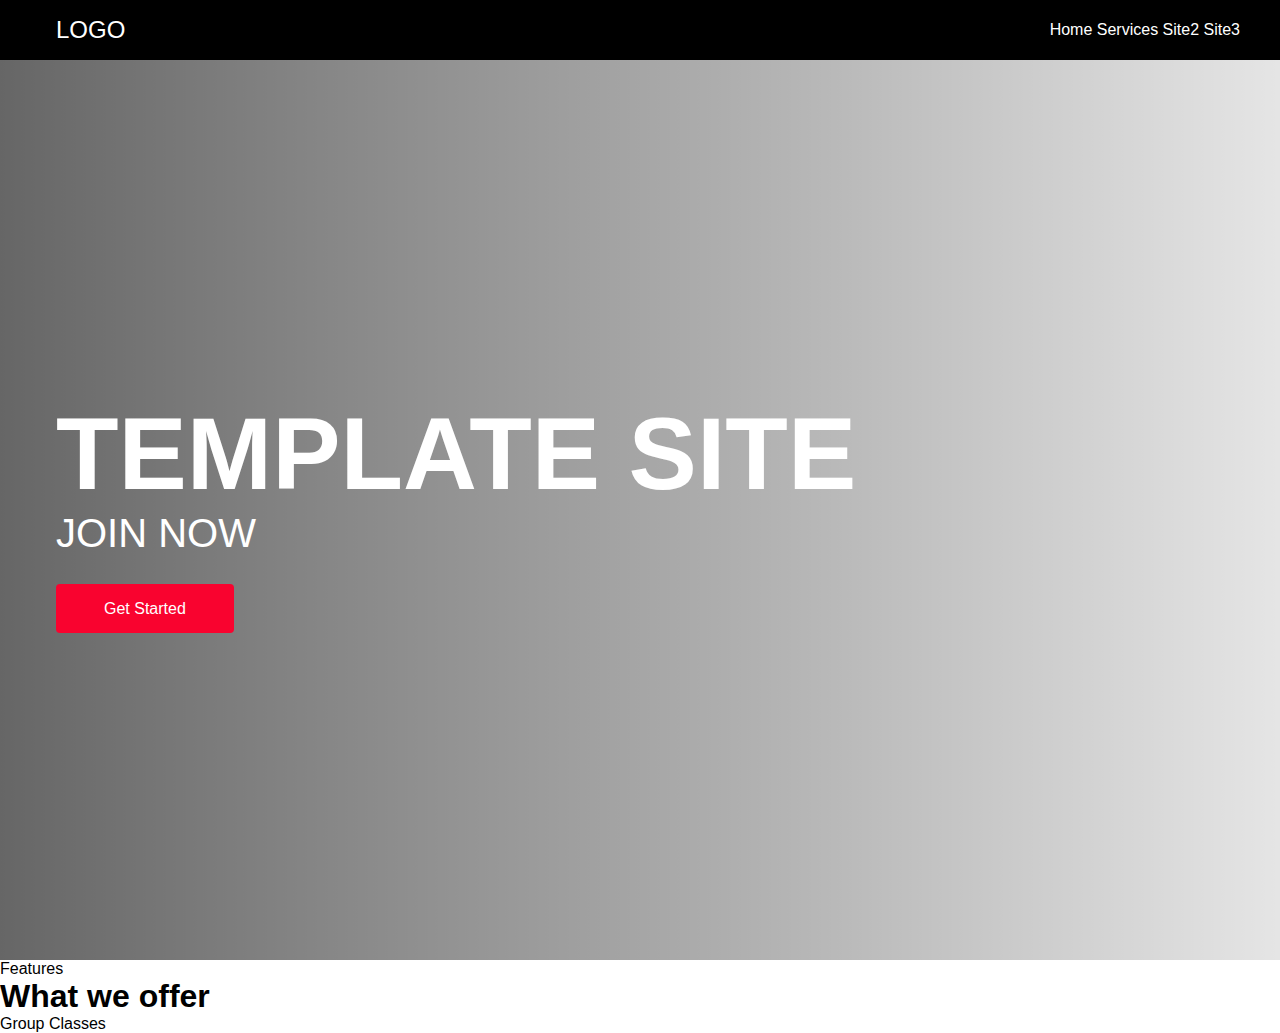
==== index.html @ 5d6bb83f "pushing base structure nav hero" ====
<!DOCTYPE html>
<html lang="en">
<head>
    <meta charset="UTF-8">
    <meta http-equiv="X-UA-Compatible" content="IE=edge">
    <meta name="viewport" content="width=device-width, initial-scale=1.0">
    <link rel="stylesheet" href="./styles.css">   
    <link rel="stylesheet" href="https://use.fontawesome.com/releases/v5.15.2/css/all.css" integrity="sha384-vSIIfh2YWi9wW0r9iZe7RJPrKwp6bG+s9QZMoITbCckVJqGCCRhc+ccxNcdpHuYu" crossorigin="anonymous"> 
    <title>Site Template</title>
</head>
<body>
    <nav class="navbar">
        <a href="" class="navbar__logo">LOGO</a>
        <div class="navbar__toggle" id="mobile-menu">
            <span class="bar"></span>
            <span class="bar"></span>
            <span class="bar"></span>
        </div>
        <div class="navbar__menu">
            <a href="#" class="navbar__link">Home</a>
            <a href="#" class="navbar__link">Services</a>
            <a href="#" class="navbar__link">Site2</a>
            <a href="#" class="navbar__link">Site3</a>
        </div>
    </nav>
    <div class="hero">
        <div class="hero__content">
            <h1>Template Site</h1>
            <p>Join Now</p>
            <a href="/" class="button">Get Started</a>
        </div>
    </div>
    <div class="services">
        <div class="services__container">
            <div>
                <p class="topline">Features</p>
                <h1 class="services__heading">What we offer</h1>
                <div class="services__features">
                    <p class="services__feature"><i class="far fa-check-square"></i>Group Classes</p>
                </div>
            </div>
        </div>
    </div>
<script src="./app.js"></script>
</body>
</html>
---- styles.css ----
:root {
    --acolor: #f9032f;
    --bcolor: #000;
    --ccolor: #fff;
}
* {
    box-sizing: border-box;
    margin: 0;
    padding: 0;
    font-family: 'Poppins', sans-serif;
}

/*Nav*/

.navbar {
    position: relative;
    background: var(--bcolor);
    height: 60px;
    padding: 0.5rem calc((100vw - 1200px) / 2);
    display: flex;
    justify-content: space-between;
    align-items: center;
}
.navbar__link {
    color: var(--ccolor);
    text-decoration: none;
    padding: 0rem, 1rem;
}
.navbar__logo {
    color: var(--ccolor);
    text-decoration: none;
    padding-left: 1rem;
    font-size: 1.5rem;
}
.navbar__link:hover {
    color: var(--acolor);
}

@media screen and (max-width: 768px) {
    body.active {
        overflow-y: hidden;
        overflow-x: hidden;
    }
    .navbar__link {
        display: flex;
        align-items: center;
        justify-content: center;
    }

    .navbar__menu {
        display: grid;
        grid-template-columns: 1fr;
        grid-template-rows: repeat(4, 100px);
        position: absolute;
        width: 100%;
        top: -1000px;
    }

    .navbar__menu.active {
        top: 100%;
        opacity: 1;
        z-index: 99;
        height: 100vh;
        font-size: 1.5rem;
        background: var(--bcolor);
    }

    .navbar__toggle .bar {
        width: 25px;
        height: 3px;
        margin: 5px auto;
        transition: all 0.3s ease-in-out;
        background: var(--ccolor);
        display: block;
        cursor: pointer;
    }
    #mobile-menu {
        position: absolute;
        top: 15%;
        right: 5%;
        transform: translate(5%, 20%);
    }
    #mobile-menu.is-active .bar:nth-child(2) {
        opacity: 0;
    }
    #mobile-menu.is-active .bar:nth-child(1) {
        transform: translateY(8px) rotate(45deg);
    }
    #mobile-menu.is-active .bar:nth-child(3) {
        transform: translateY(-8px) rotate(-45deg);
    }
}

/*Hero*/

.hero {
    background: linear-gradient(to right, rgba(0,0,0,0.6), rgba(0,0,0,0.1)), url();
    height: 100vh;
    background-position: center;
    background-size: cover;
    padding: 00.5rem calc((100vw - 1200px) / 2);
    display: flex;
    justify-content: flex-start;
    align-items: center;
}
.hero__content {
    color: var(--ccolor);
    padding: 3rem 1rem;
    line-height: 1;
}
.hero__content h1 {
    /*clamp() is nice it scales with the screen size*/
    font-size: clamp(3rem, 8vw, 7rem);
    text-transform: uppercase;
    margin-bottom: 0.5rem;
}
.hero__content p {
    font-size: clamp(1rem, 4vw, 2.5rem);
    text-transform: uppercase;
    margin-bottom: 3rem;
}
.button {
    padding: 1rem 3rem;
    border: none;
    background: var(--acolor);
    color: var(--ccolor);
    font-size: 1rem;
    cursor: pointer;
    outline: none;
    transition: 0.3s ease;
    text-decoration: none;
    border-radius: 4px;
}
.button:hover {
    background: var(--bcolor);
}

/*Services*/
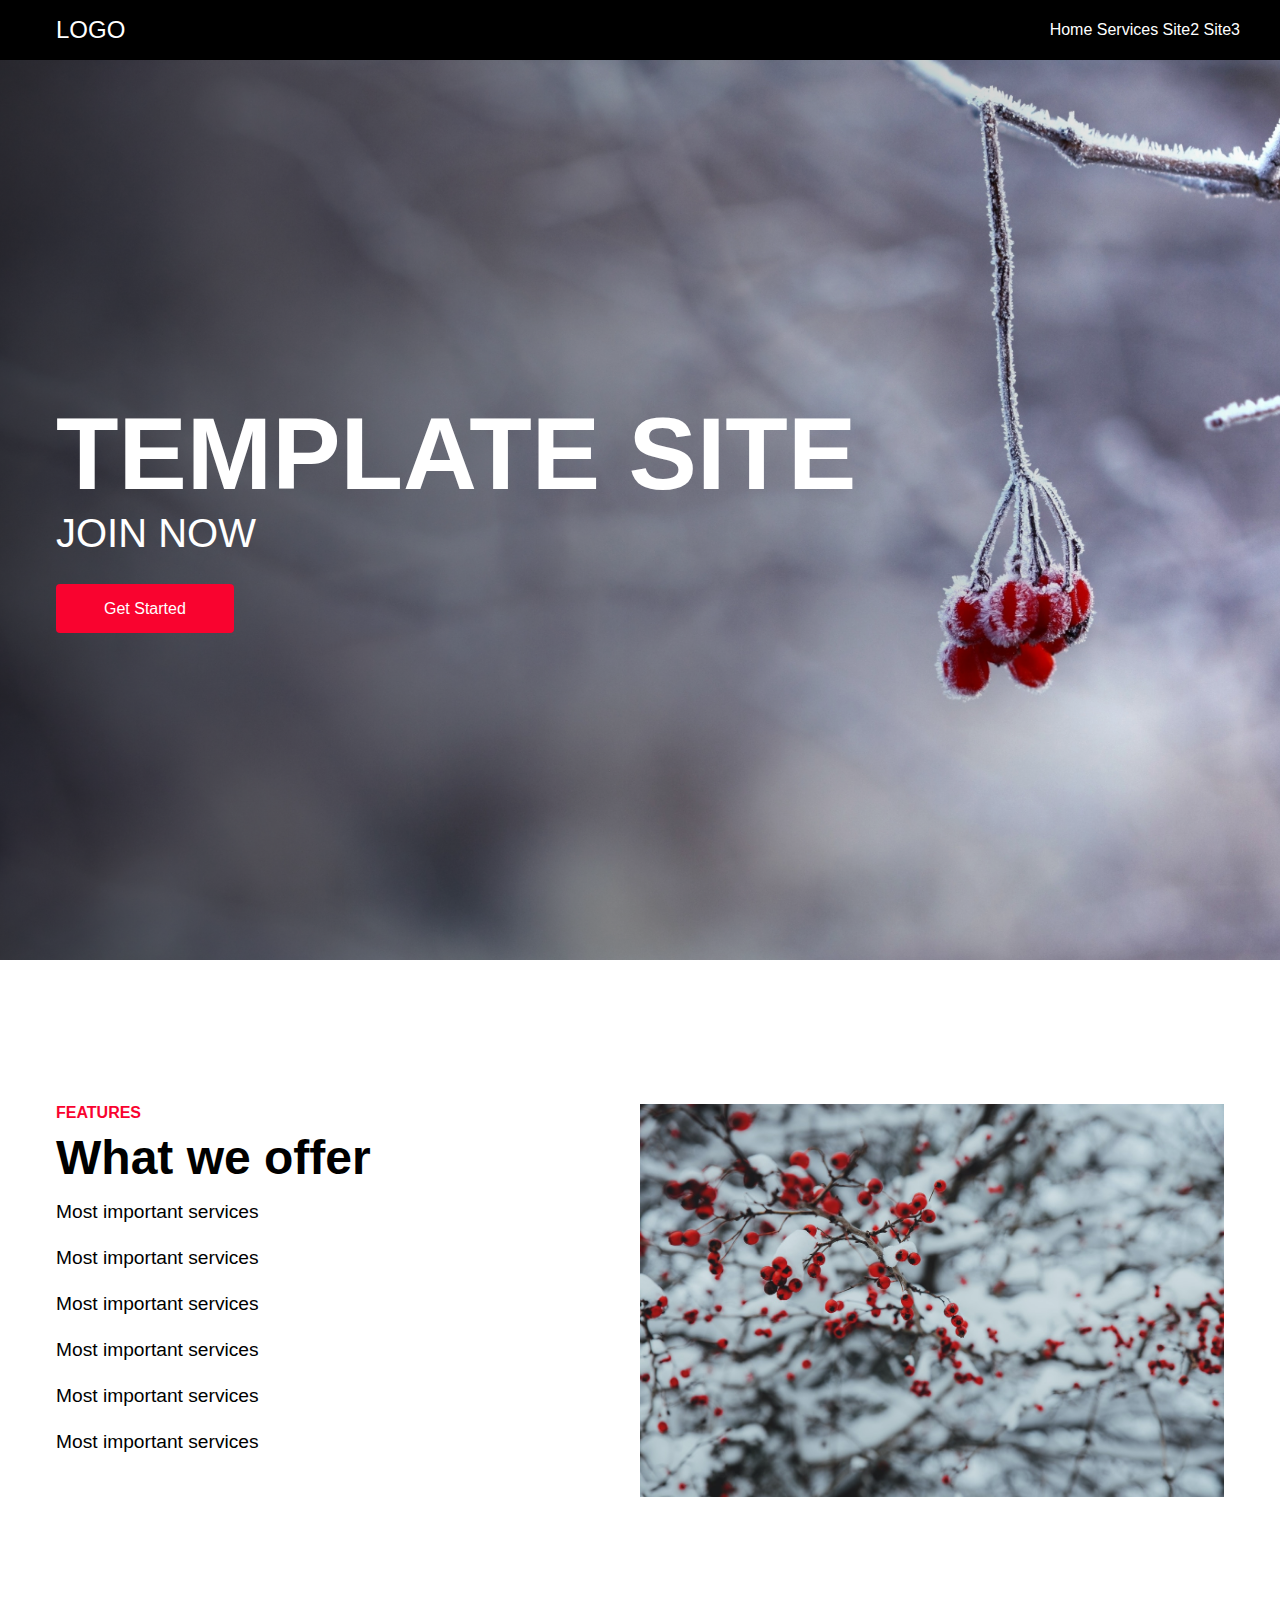
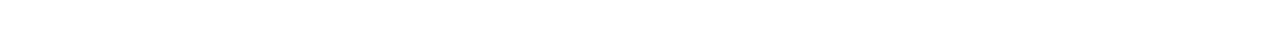
==== commit 4e2996b7: "services section" ====
--- a/index.html
+++ b/index.html
@@ -36,8 +36,16 @@
                 <p class="topline">Features</p>
                 <h1 class="services__heading">What we offer</h1>
                 <div class="services__features">
-                    <p class="services__feature"><i class="far fa-check-square"></i>Group Classes</p>
+                    <p class="services__feature"><i class="far fa-check-square"></i>Most important services</p>
+                    <p class="services__feature"><i class="far fa-check-square"></i>Most important services</p>
+                    <p class="services__feature"><i class="far fa-check-square"></i>Most important services</p>
+                    <p class="services__feature"><i class="far fa-check-square"></i>Most important services</p>
+                    <p class="services__feature"><i class="far fa-check-square"></i>Most important services</p>
+                    <p class="services__feature"><i class="far fa-check-square"></i>Most important services</p>
                 </div>
+            </div>
+            <div>
+                <img src="./images/bck1.jpg" alt="servicespic" class="services__img" />
             </div>
         </div>
     </div>
--- a/styles.css
+++ b/styles.css
@@ -94,7 +94,7 @@
 /*Hero*/
 
 .hero {
-    background: linear-gradient(to right, rgba(0,0,0,0.6), rgba(0,0,0,0.1)), url();
+    background: linear-gradient(to right, rgba(0,0,0,0.7), rgba(0,0,0,0)), url('./images/hero.jpg');
     height: 100vh;
     background-position: center;
     background-size: cover;
@@ -137,3 +137,42 @@
 
 /*Services*/
 
+.services {
+    padding: 8rem  calc((100vw - 1200px) / 2);
+}
+.services__container {
+    display: grid;
+    grid-template-columns: 1fr 1fr;
+    padding: 1rem;
+}
+.services__img {
+    width: 100%;
+    height: 100%;
+}
+.topline {
+    color: var(--acolor);
+    text-transform: uppercase;
+    font-weight: bold;
+    margin-bottom: 0.5rem;
+}
+.services__heading {
+    margin-bottom: 1rem;
+    font-size: clamp(2rem, 6vw, 3rem);
+}
+.services__features {
+    list-style: none;
+}
+.services__feature {
+    margin-bottom: 1.5rem;
+    font-size: clamp(1rem, 5vw, 1.2rem);
+}
+.fa-check-circle {
+    margin-right: 0.5rem;
+    color: var(--acolor);
+}
+
+@media screen and (max-width: 768px) {
+    .services__container {
+        grid-template-columns: 1fr; 
+    }
+}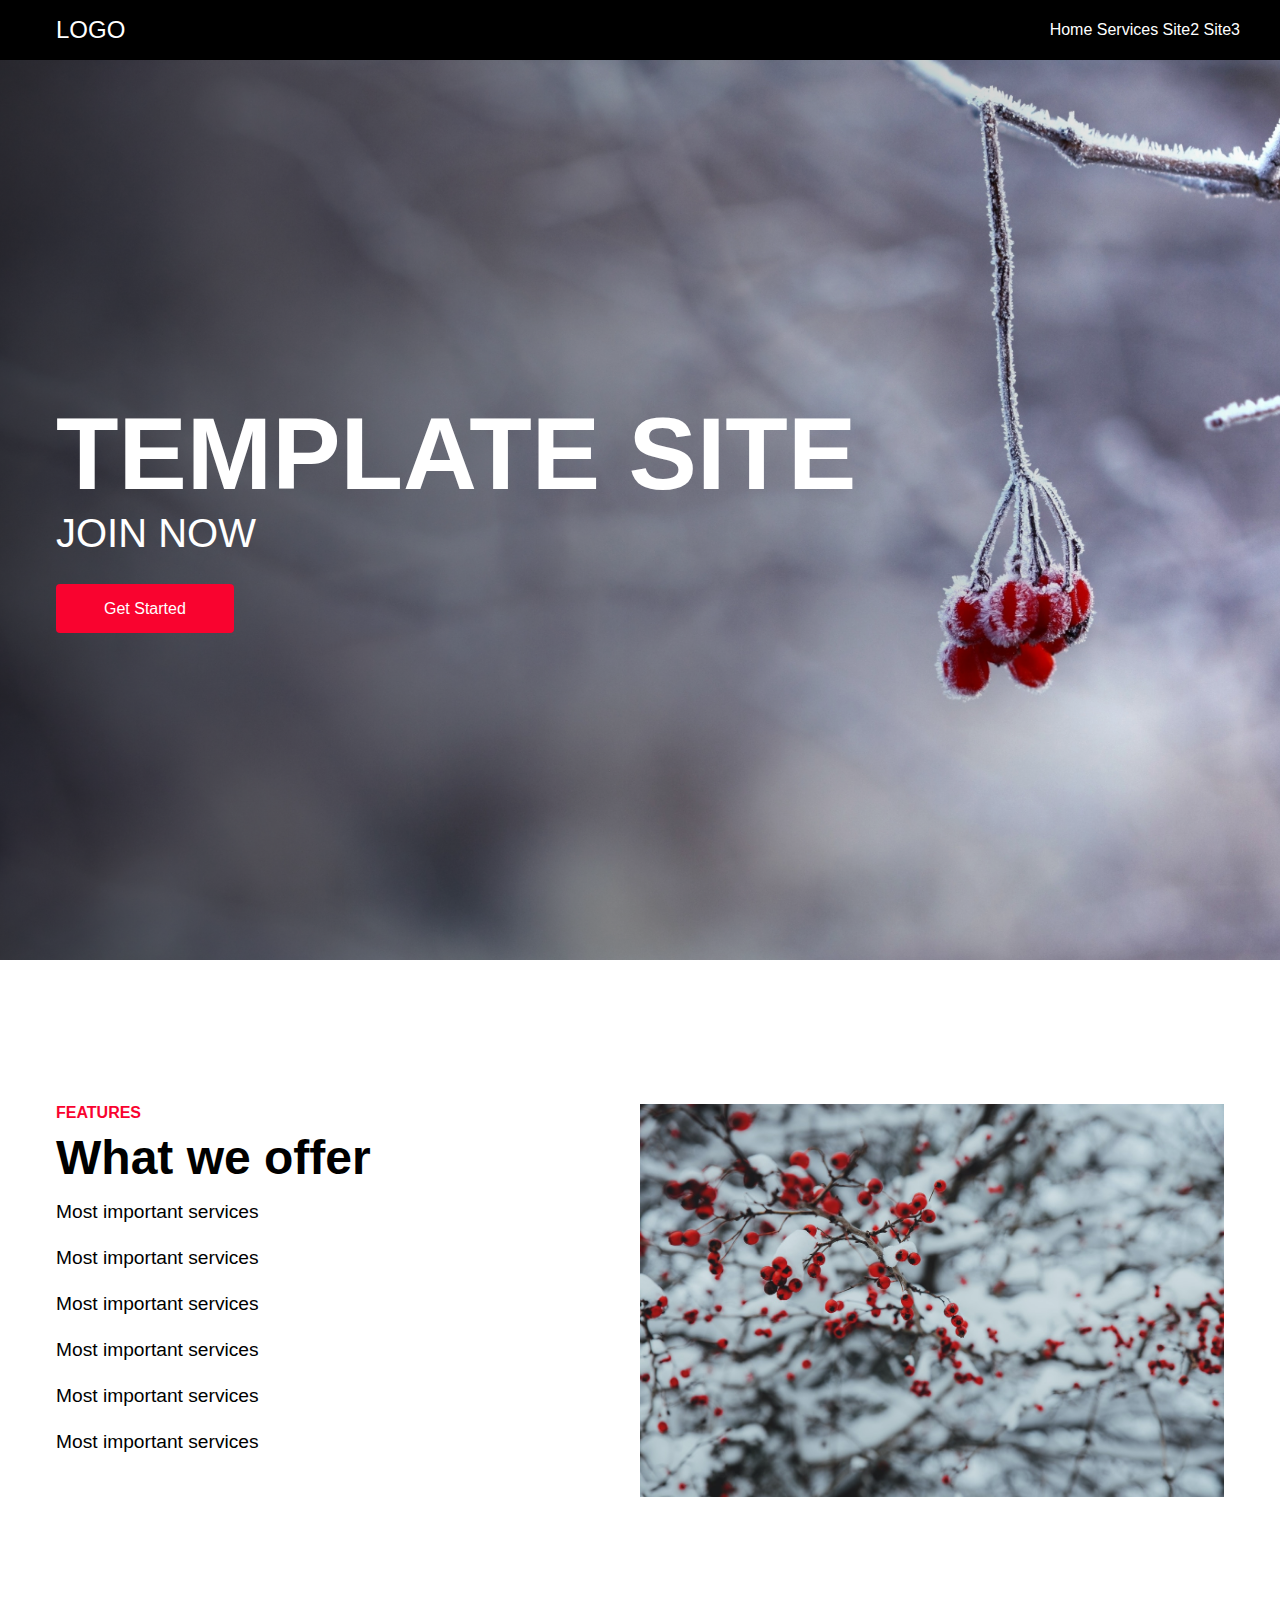
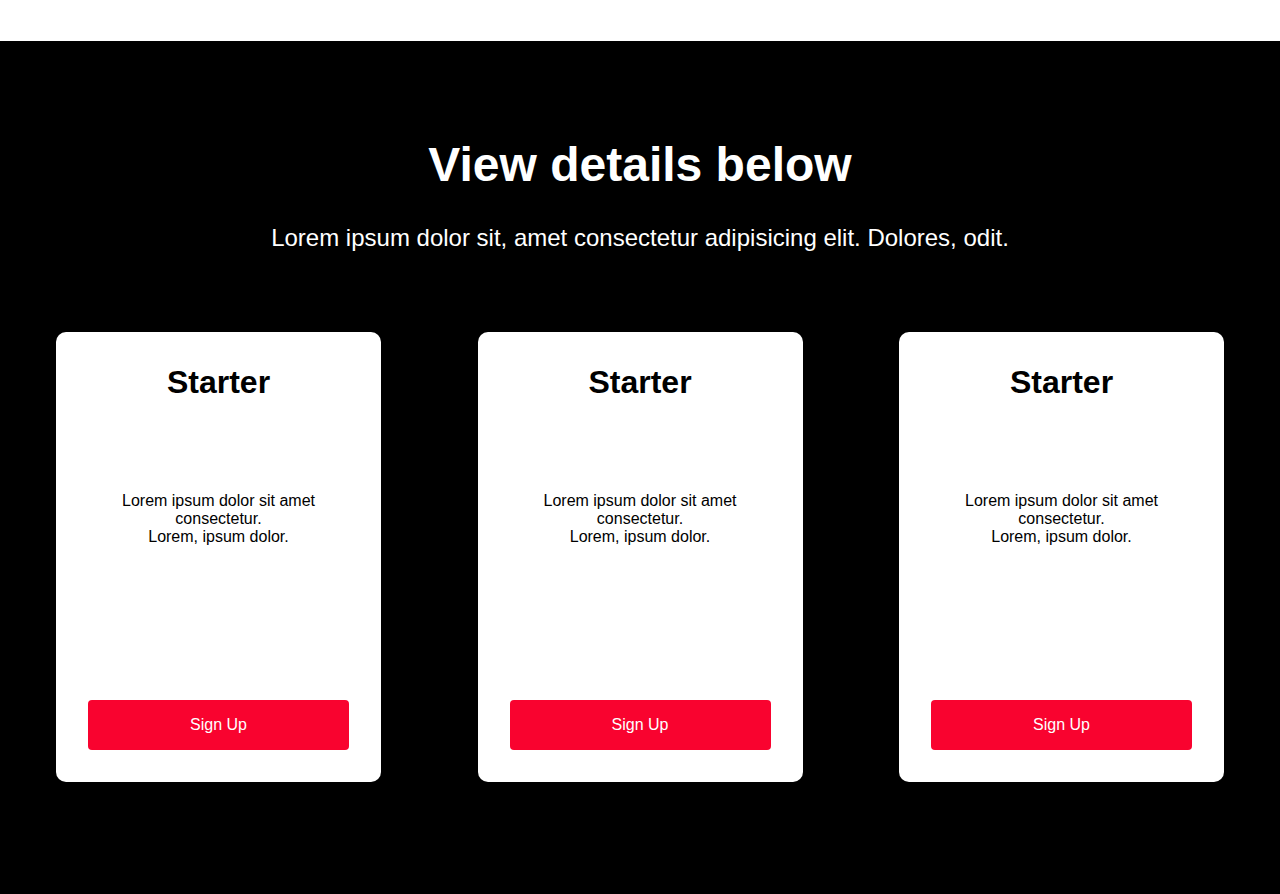
==== commit 4e928c6d: "membership placeholder session created" ====
--- a/index.html
+++ b/index.html
@@ -9,6 +9,7 @@
     <title>Site Template</title>
 </head>
 <body>
+
     <nav class="navbar">
         <a href="" class="navbar__logo">LOGO</a>
         <div class="navbar__toggle" id="mobile-menu">
@@ -23,6 +24,7 @@
             <a href="#" class="navbar__link">Site3</a>
         </div>
     </nav>
+
     <div class="hero">
         <div class="hero__content">
             <h1>Template Site</h1>
@@ -30,6 +32,7 @@
             <a href="/" class="button">Get Started</a>
         </div>
     </div>
+
     <div class="services">
         <div class="services__container">
             <div>
@@ -49,6 +52,49 @@
             </div>
         </div>
     </div>
+
+    <div class="memberships">
+        <h1>View details below</h1>
+        <p class="membership__desc">
+            Lorem ipsum dolor sit, amet consectetur adipisicing elit. Dolores, odit.
+        </p>
+        <div class="membership__wrapper">
+            <div class="membership__card">
+                <div class="membership_title">
+                    <i class="fas fa-anchor"></i>
+                    <h3>Starter</h3>
+                </div>
+                <div class="membership__perks">
+                    <p>Lorem ipsum dolor sit amet consectetur.
+                    <br>Lorem, ipsum dolor.</p>
+                </div>
+                <a href="/" class="button">Sign Up</a>
+            </div>
+            <div class="membership__card">
+                <div class="membership_title">
+                    <i class="fab fa-octopus-deploy"></i>
+                    <h3>Starter</h3>
+                </div>
+                <div class="membership__perks">
+                    <p>Lorem ipsum dolor sit amet consectetur.
+                    <br>Lorem, ipsum dolor.</p>
+                </div>
+                <a href="/" class="button">Sign Up</a>
+            </div>
+            <div class="membership__card">
+                <div class="membership_title">
+                    <i class="fas fa-fish"></i>
+                    <h3>Starter</h3>
+                </div>
+                <div class="membership__perks">
+                    <p>Lorem ipsum dolor sit amet consectetur.
+                    <br>Lorem, ipsum dolor.</p>
+                </div>
+                <a href="/" class="button">Sign Up</a>
+            </div>
+        </div>
+    </div>
+
 <script src="./app.js"></script>
 </body>
 </html>--- a/styles.css
+++ b/styles.css
@@ -175,4 +175,66 @@
     .services__container {
         grid-template-columns: 1fr; 
     }
+}
+
+/*Membership*/
+
+.memberships {
+    background: var(--bcolor);
+    color: var(--ccolor);
+    padding: 6rem  calc((100vw - 1200px) / 2);
+    text-align: center;
+}
+.memberships h1 {
+    margin-bottom: 1rem;
+    font-size: clamp(2rem, 5vw, 3rem);
+    padding: 0 1rem;
+}
+.membership__desc {
+    margin-bottom: 3rem;
+    font-size: clamp(1rem, 3vw, 1.5rem);
+    padding: 1rem;
+}
+.membership__wrapper {
+    display: flex;
+    justify-content: space-between;
+    align-items: flex-start;
+    padding: 1rem;
+}
+.membership__card {
+    padding: 2rem;
+    min-height: 450px;
+    width: 325px;
+    border-radius: 10px;
+    background: var(--ccolor);
+    color: var(--bcolor);
+    display: flex;
+    flex-direction: column;
+    justify-content: space-between;    
+}
+.membership__perks {
+    min-height: 150px;
+}
+.membership__card p {
+    margin-bottom: 1rem;
+}
+.membership__card i {
+    font-size: 3rem;
+    margin-bottom: 2rem;
+    color: var(--acolor);
+}
+.membership__card h3 {
+    font-size: clamp(1rem, 5vw, 2rem);
+    margin-bottom: 2rem;
+}
+
+@media screen and (max-width: 768px) {
+    .membership__wrapper {
+        flex-direction: column;
+        align-items: center; 
+    }
+    .membership__card {
+        width: 90%;
+        margin-bottom: 2rem;
+    }
 }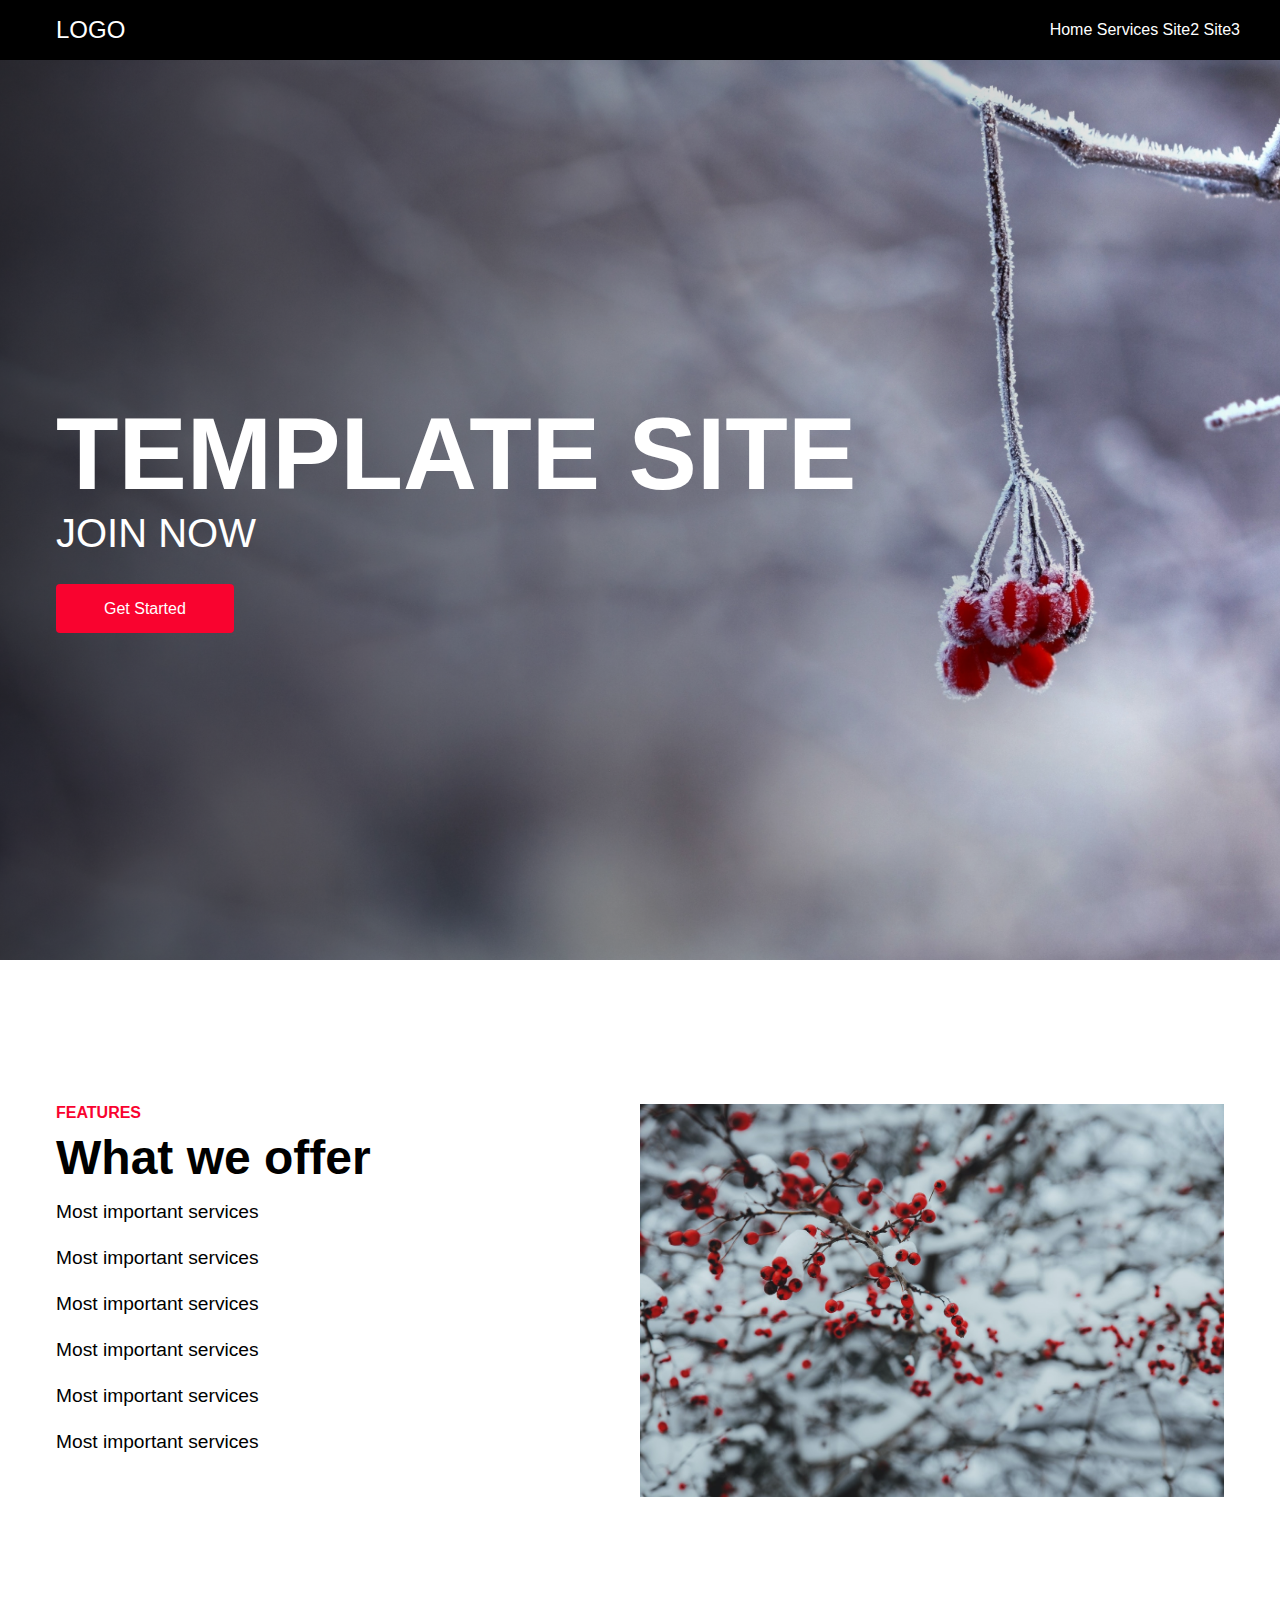
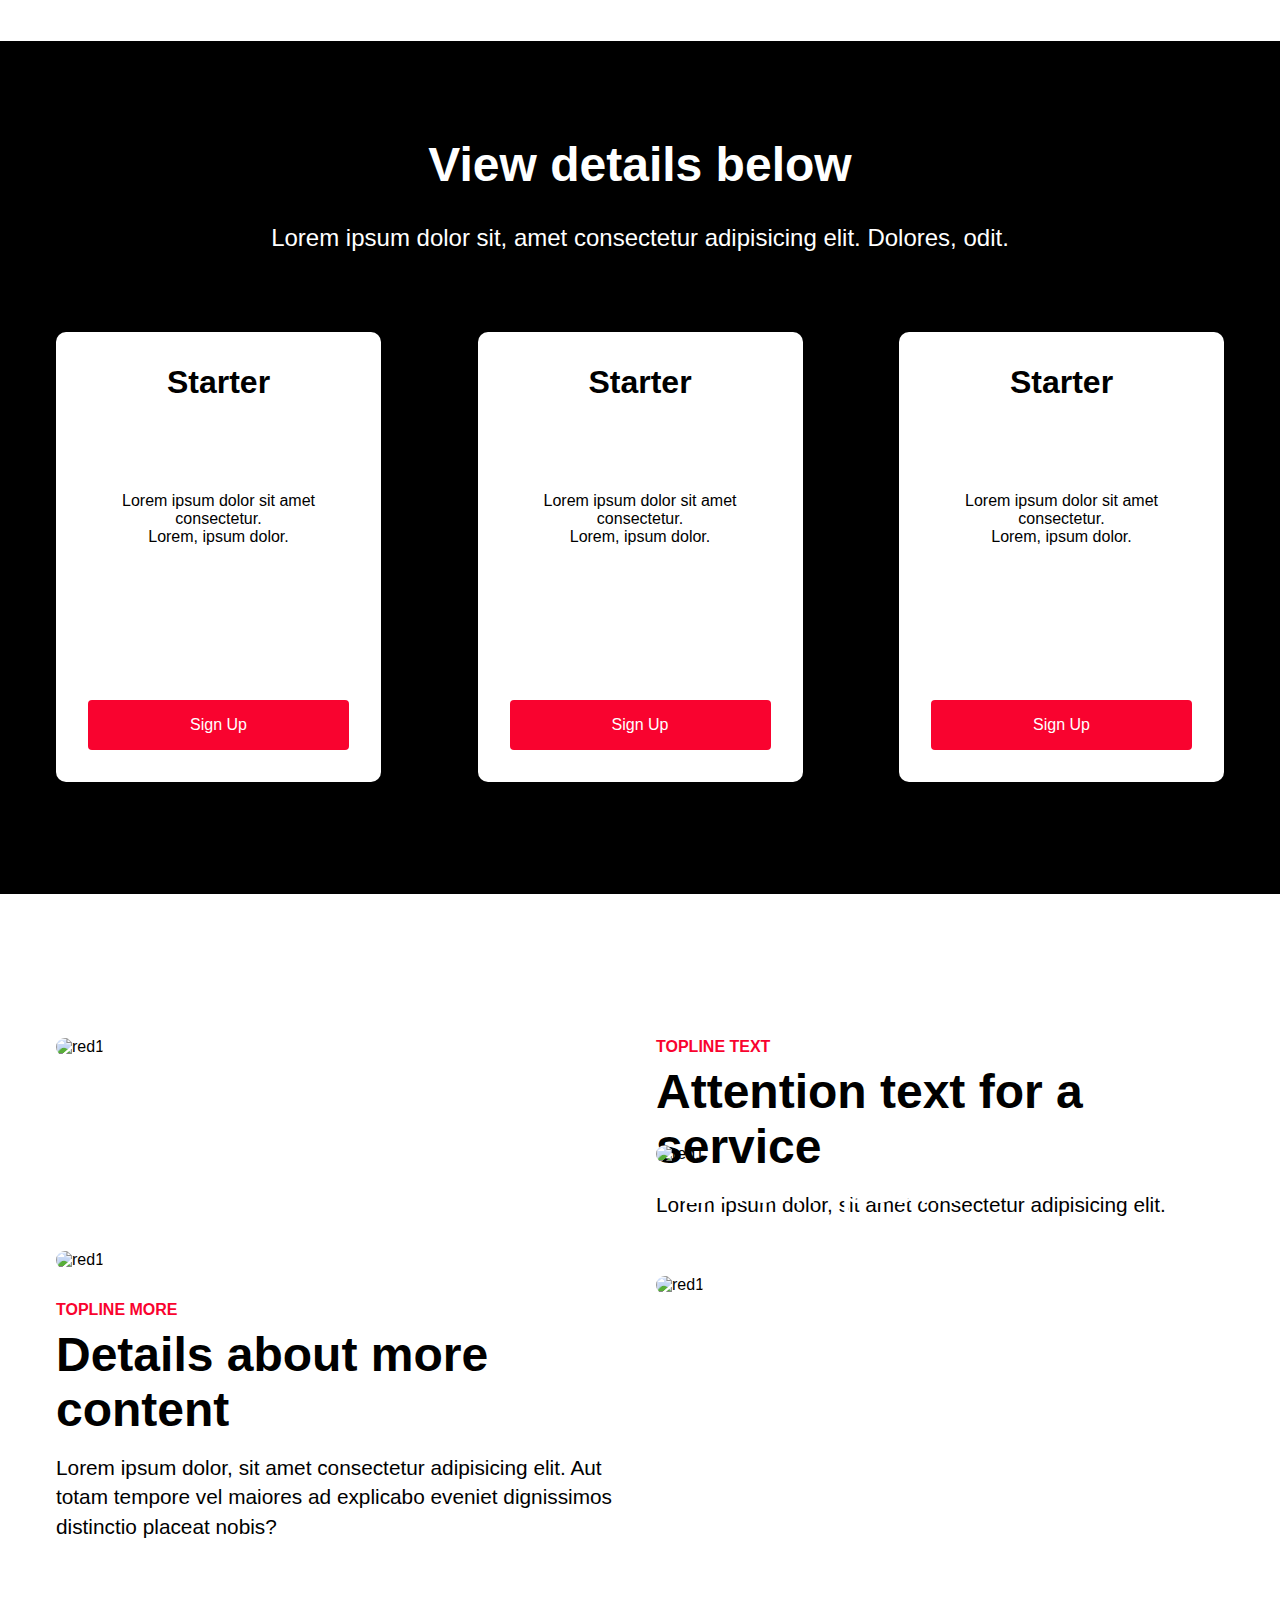
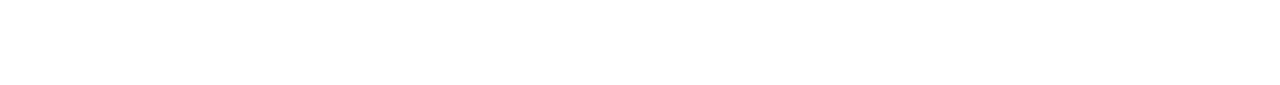
==== commit 396769ff: "grid structure ready at landing" ====
--- a/index.html
+++ b/index.html
@@ -95,6 +95,45 @@
         </div>
     </div>
 
+    <div class="grid__net">
+        <div class="grid__wrapper">
+            <div class="grid__text">
+                <p class="topline">Topline Text</p>
+                <h1>Attention text for a service</h1>
+                <p class="grid__desc">
+                    Lorem ipsum dolor, sit amet consectetur 
+                    adipisicing elit. 
+                </p>
+            </div>
+            <div class="grid__text">
+                <p class="topline">Topline More</p>
+                <h1>Details about more content</h1>
+                <p class="grid__desc">
+                    Lorem ipsum dolor, sit amet consectetur 
+                    adipisicing elit. Aut totam tempore vel maiores 
+                    ad explicabo eveniet dignissimos distinctio 
+                    placeat nobis?
+                </p>
+            </div>
+            <div class="grid__card">
+                <p>Lorem ipsum</p>
+                <img src="./images/red1.jpg" alt="red1" class="grid__img">
+            </div>
+            <div class="grid__card">
+                <p>Lorem ipsum</p>
+                <img src="./images/red2.jpg" alt="red1" class="grid__img">
+            </div>
+            <div class="grid__card">
+                <p>Lorem ipsum</p>
+                <img src="./images/red3.jpg" alt="red1" class="grid__img">
+            </div>
+            <div class="grid__card">
+                <p>Lorem ipsum</p>
+                <img src="./images/red4.jpg" alt="red1" class="grid__img">
+            </div>
+        </div>
+    </div>
+    
 <script src="./app.js"></script>
 </body>
 </html>--- a/styles.css
+++ b/styles.css
@@ -237,4 +237,98 @@
         width: 90%;
         margin-bottom: 2rem;
     }
-}+}
+
+/*GridCards*/
+.grid__net {
+    padding: 8rem  calc((100vw - 1200px) / 2);
+}
+.grid__wrapper {
+    display: grid;
+    grid-template-columns: 1fr 1fr;
+    grid-template-rows: repeat(auto, 350px);
+}
+.grid__card {
+    margin: 1rem;
+    border-radius: 10px;
+    position: relative;
+}
+.grid__text {
+    padding: 1rem;
+}
+.grid__text h1 {
+    margin-bottom: 1rem;
+    font-size: 3rem;
+}
+.grid__desc {
+    font-size: clamp(1rem, 3vw, 1.3rem);
+    line-height: 1.4;
+}
+.grid__card p {
+    position: absolute;
+    bottom: 30px;
+    color: var(--ccolor);
+    left: 25px;
+    font-size: 3rem;
+}
+.grid__img {
+    width: 100%;
+    height: 100%;
+    border-radius: 10px;
+}
+
+.grid__text:nth-child(1) {
+    grid-row: 1 /3;
+    grid-column: 2 /3;
+}
+.grid__text:nth-child(2) {
+    grid-row: 5 /6;
+    grid-column: 1 /2;
+}
+.grid__card:nth-child(3) {
+    grid-row: 1 /3;
+    grid-column: 1 /2;
+}
+.grid__card:nth-child(4) {
+    grid-row: 2 /4;
+    grid-column: 2 /3;
+}
+.grid__card:nth-child(5) {
+    grid-row: 3 /5;
+    grid-column: 1 /2;
+} 
+.grid__card:nth-child(6) {
+    grid-row: 4 /6;
+    grid-column: 2 /3;
+}
+
+@media screen and (max-width: 768px) {
+    .grid__wrapper {
+        grid-template-columns: 1fr;
+        grid-template-rows: auto;    
+    }
+    .grid__text:nth-child(1) {
+        grid-row: 1 /2;
+        grid-column: 1 /2;
+    }
+    .grid__text:nth-child(2) {
+        grid-row: 6 /7;
+        grid-column: 1 /2;
+    }
+    .grid__card:nth-child(3) {
+        grid-row: 3 /4;
+        grid-column: 1 /2;
+    }
+    .grid__card:nth-child(4) {
+        grid-row: 4 /5;
+        grid-column: 1 /2;
+    }
+    .grid__card:nth-child(5) {
+        grid-row: 5 /6;
+        grid-column: 1 /2;
+    } 
+    .grid__card:nth-child(6) {
+        grid-row: 2 /3;
+        grid-column: 1 /2;
+    }
+}
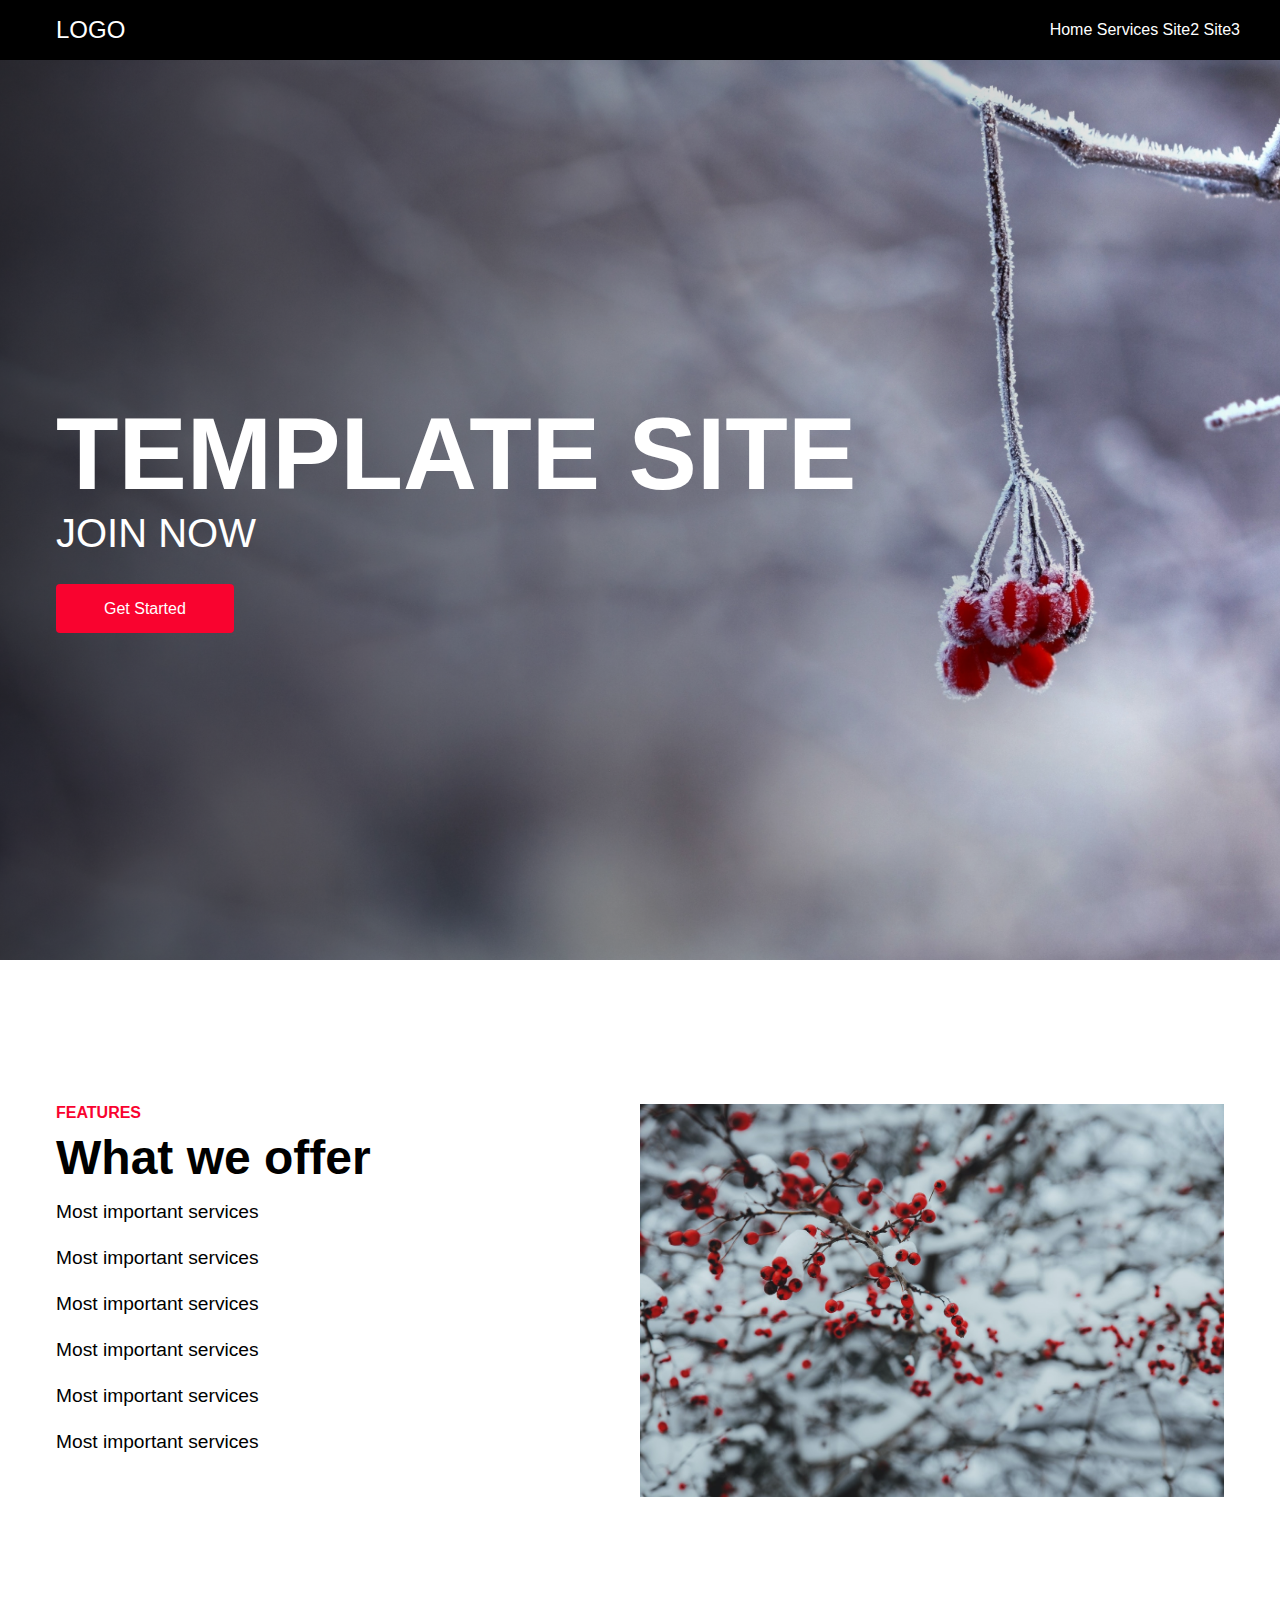
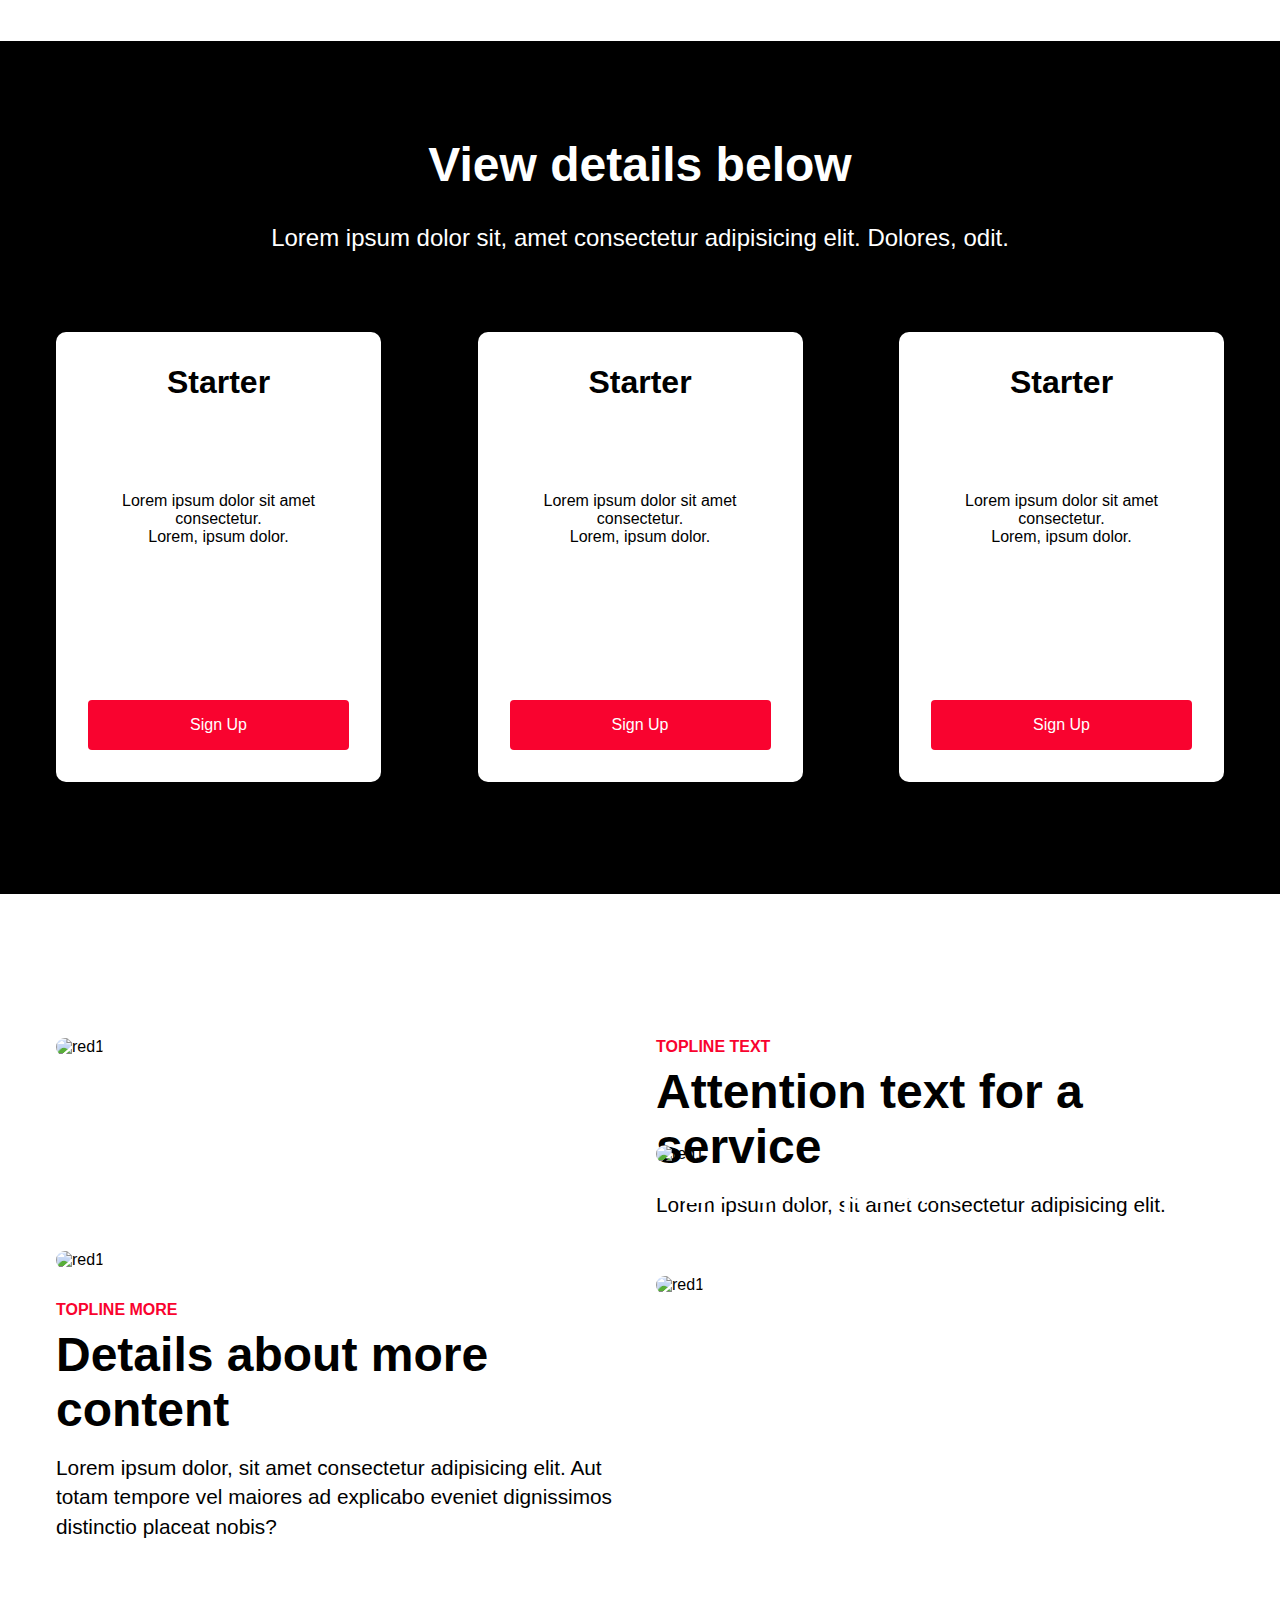
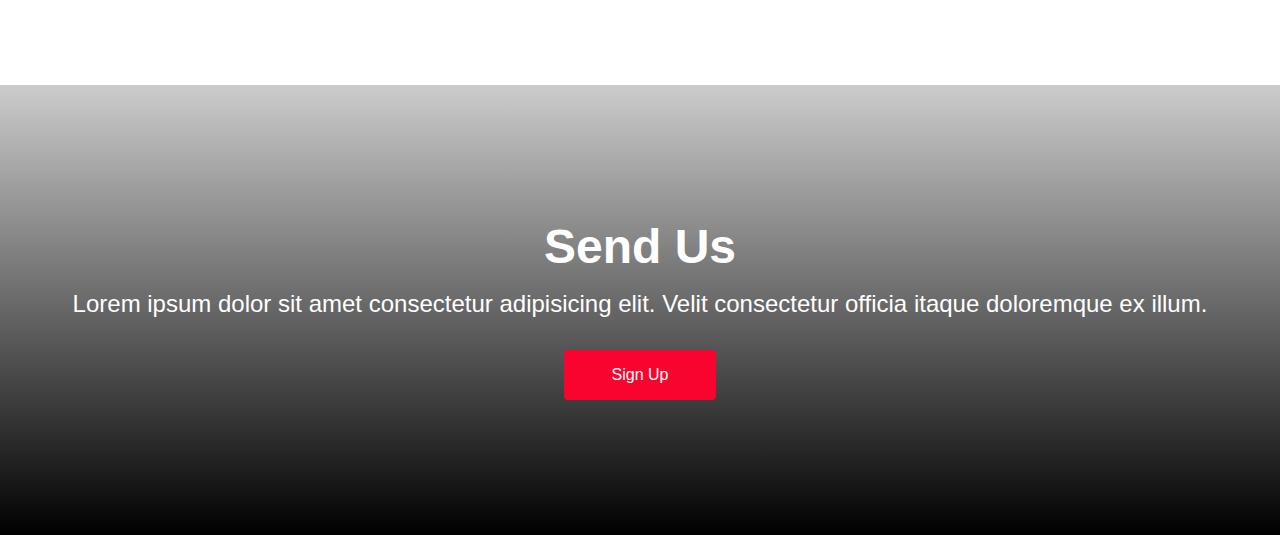
==== commit ec3fcd72: "email session" ====
--- a/index.html
+++ b/index.html
@@ -134,6 +134,23 @@
         </div>
     </div>
     
+    <div class="email">
+        <div class="email__content">
+            <h1>Send Us</h1>
+            <p>
+                Lorem ipsum dolor sit amet consectetur adipisicing elit. 
+                Velit consectetur officia itaque doloremque ex illum.
+            </p>
+            <form action="#">
+                <div class="form__wrap">
+                    <label for="email" placeholder="Enter your email" 
+                    id="email"></label>
+                    <button class="button" type="submit">Sign Up</button>
+                </div>
+            </form>
+        </div>
+    </div>
+
 <script src="./app.js"></script>
 </body>
 </html>--- a/styles.css
+++ b/styles.css
@@ -94,7 +94,8 @@
 /*Hero*/
 
 .hero {
-    background: linear-gradient(to right, rgba(0,0,0,0.7), rgba(0,0,0,0)), url('./images/hero.jpg');
+    background: linear-gradient(to right, rgba(0,0,0,0.7), rgba(0,0,0,0)), 
+    url('./images/hero.jpg');
     height: 100vh;
     background-position: center;
     background-size: cover;
@@ -332,3 +333,68 @@
         grid-column: 1 /2;
     }
 }
+
+/*Emailform*/
+
+.email {
+    background: linear-gradient(to top, rgba(0,0,0,1), rgba(0,0,0,0.2)), url('./images/bck2.jpg') no-repeat center;
+    background-size: cover;
+    height: 450px;
+    width: 100%;
+    padding: 5rem calc((100vw - 1200px) / 2);
+    color: var(--ccolor);
+    display: flex;
+    justify-content: center;
+    align-items: center;
+}
+.email__content {
+    display: flex;
+    flex-direction: column;
+    align-items: center;
+}
+.email__content h1 {
+    text-align: center;
+    margin-bottom: 1rem;
+    font-size: clamp(1rem, 5vw, 3rem);
+    padding: 0 1rem;
+}
+.email__content p {
+    text-align: center;
+    font-size: clamp(1rem, 2.5vw, 1.5rem);
+    padding: 0 1rem;
+    margin-bottom: 2rem;
+}
+form {
+    z-index: 10;
+}
+.form__wrap input {
+    padding: 1rem 1.5rem;
+    outline: none;
+    width: 350px;
+    height: 50px;
+    border: none;
+    margin-right: 1rem;
+    border-radius: 4px;
+}
+@media screen and (max-width: 768px) {
+    .form__wrap {
+        display: flex;
+        flex-direction: column;
+        padding: 0 1rem;
+    }
+    .form__wrap input {
+        margin-bottom: 1rem;
+        width: 100%;
+        margin-right: 0;
+    }
+    button {
+        width: 100%;
+        min-width: 350px;
+    }
+}
+@media screen and (max-width: 400px) {
+    button {
+        width: 100%;
+        min-width: 250px;
+    }
+}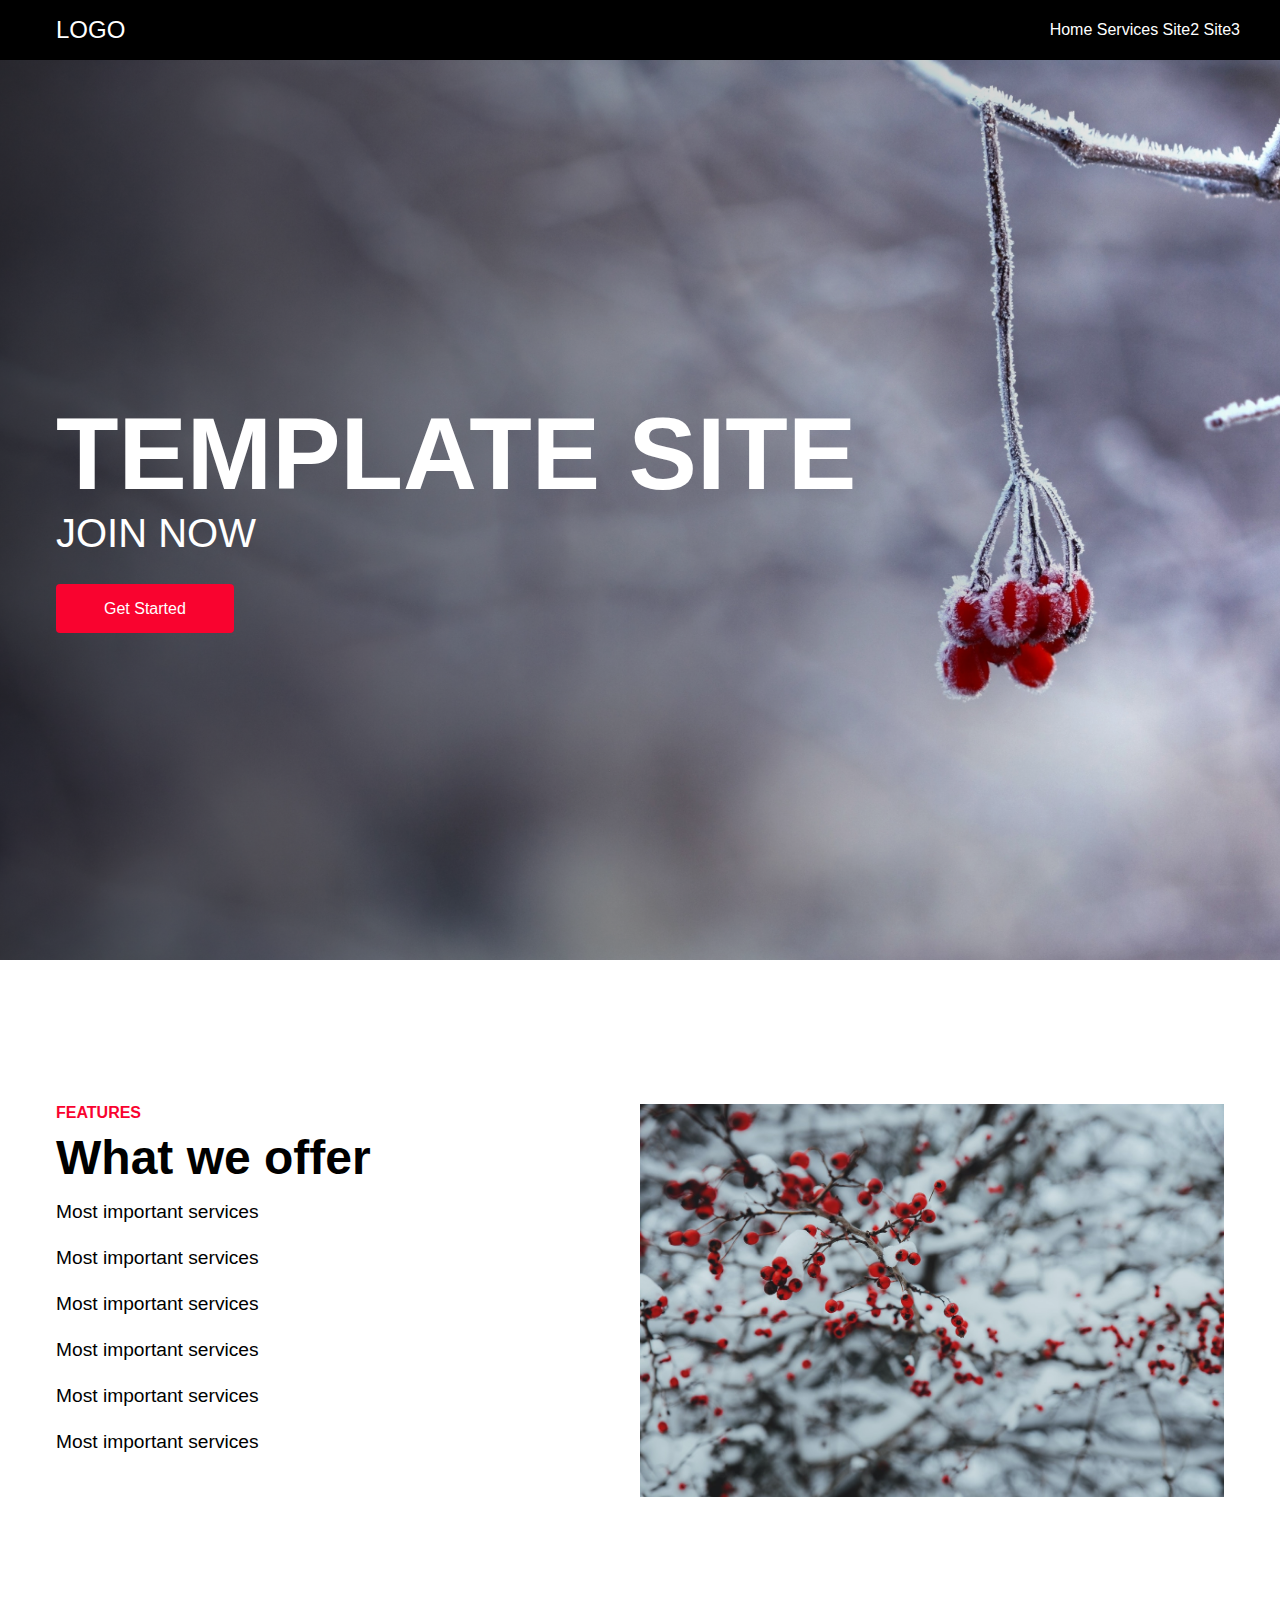
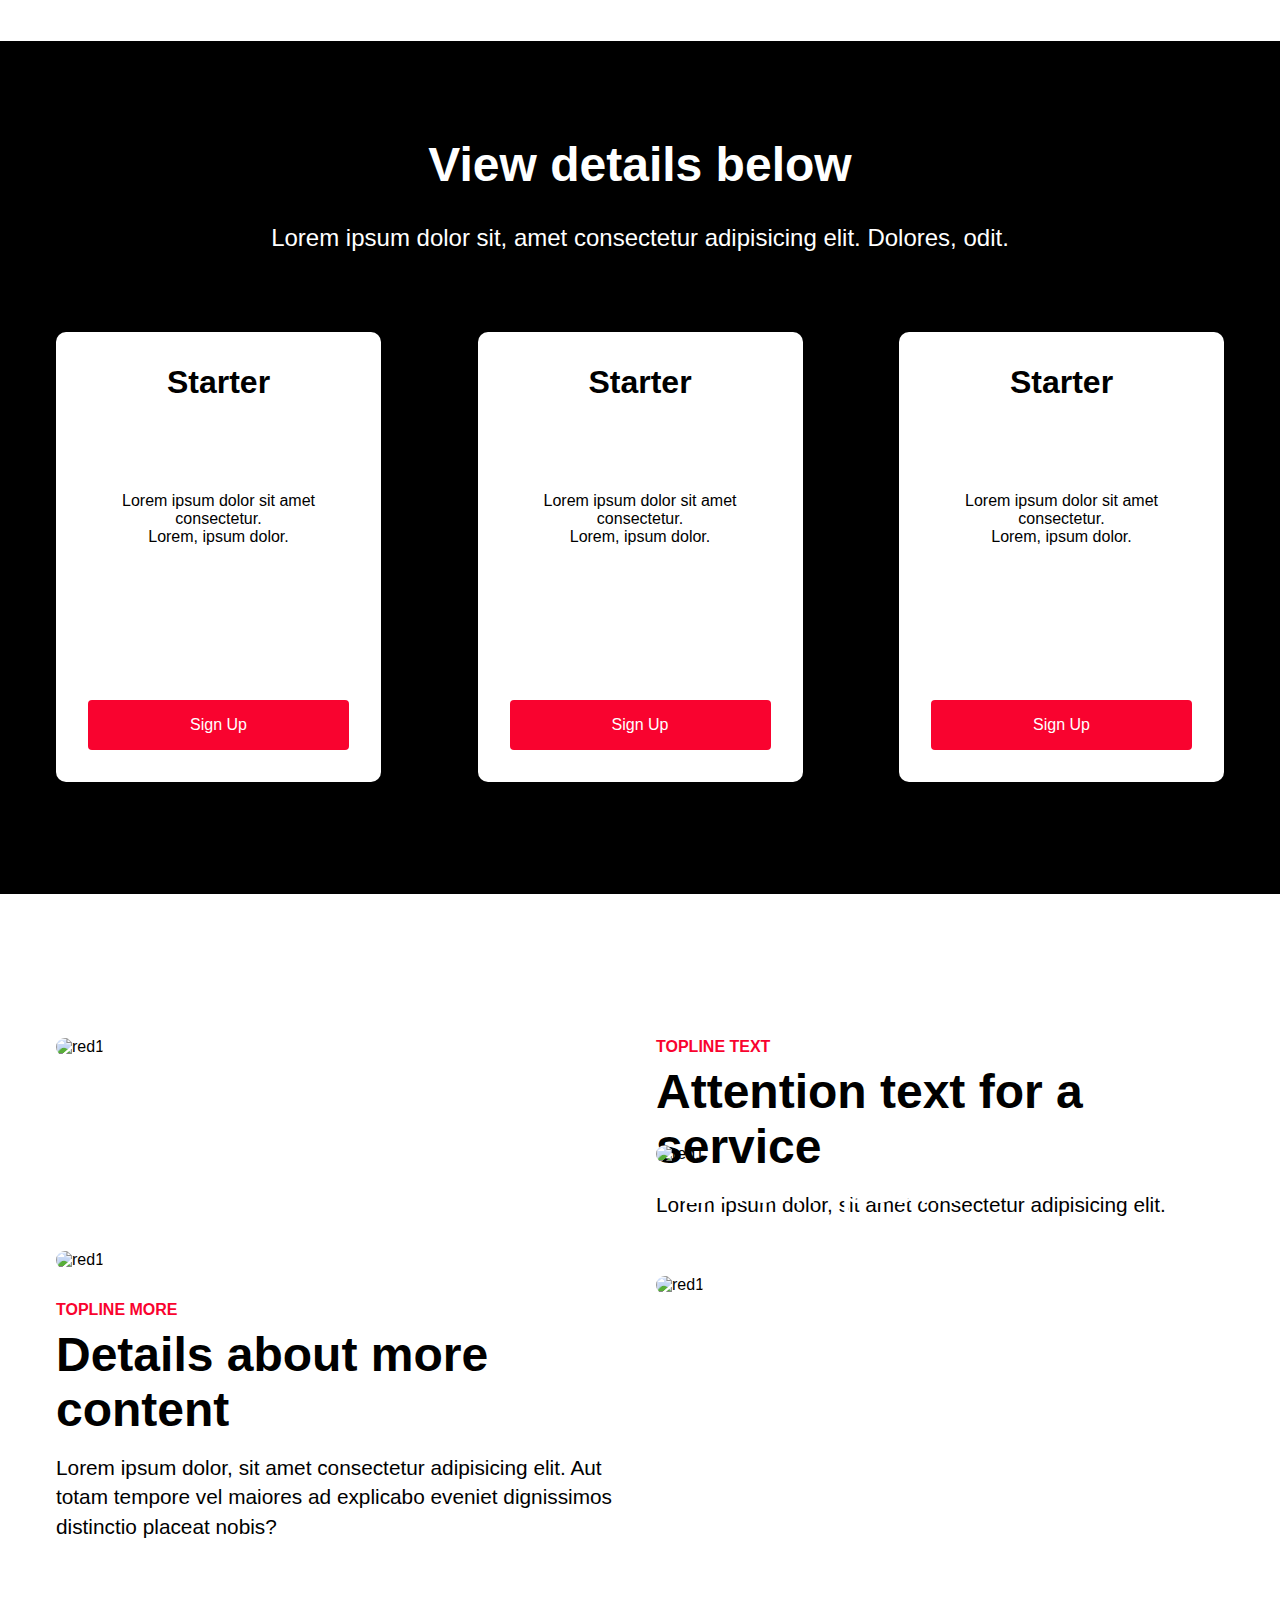
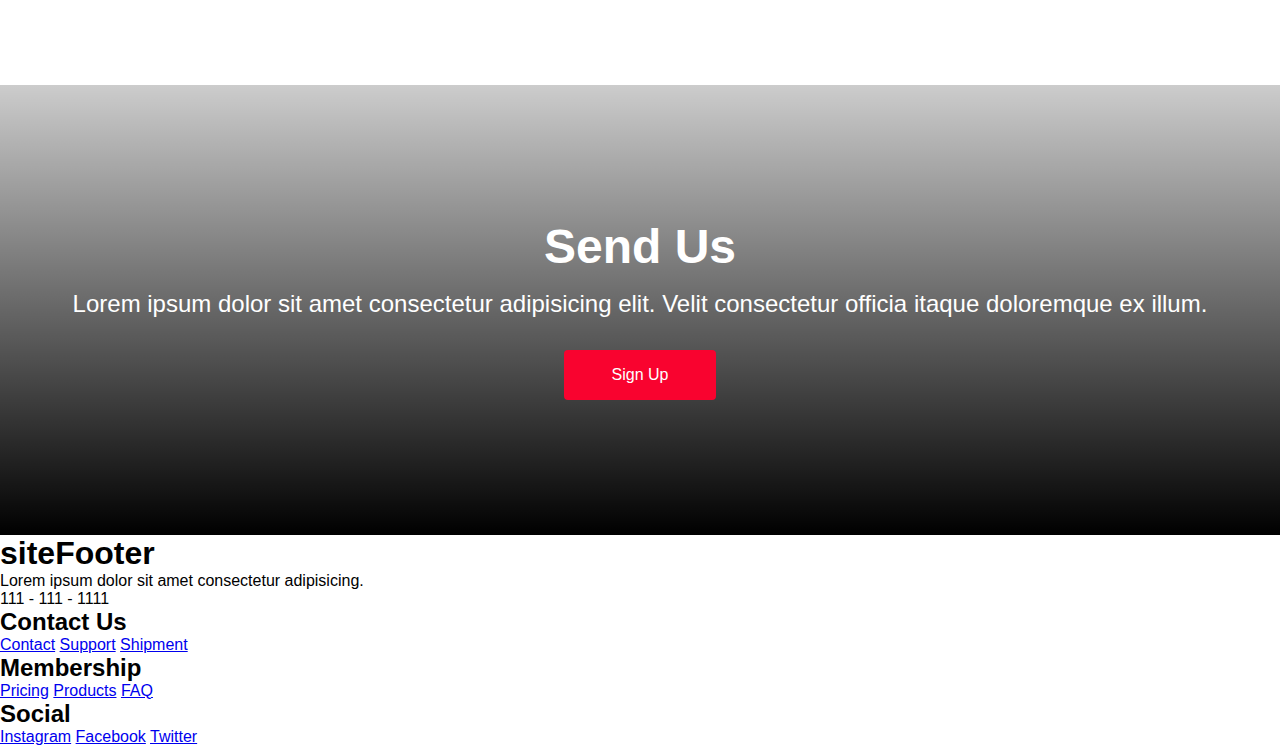
==== commit da0095fd: "footer structure html" ====
--- a/index.html
+++ b/index.html
@@ -151,6 +151,35 @@
         </div>
     </div>
 
+    <div class="footer">
+        <div class="footer__wrapper">
+            <div class="footer__desc">
+                <h1>siteFooter</h1>
+                <p>Lorem ipsum dolor sit amet consectetur adipisicing.</p>
+                <p id="phone">111 - 111 - 1111</p>
+            </div>
+            <div class="footer__links">
+                <h2 class="footer__title">Contact Us</h2>
+                <a href="/" class="footer__link">Contact</a>
+                <a href="/" class="footer__link">Support</a>
+                <a href="/" class="footer__link">Shipment</a>
+            </div>
+        </div>
+        <div class="footer__wrapper">
+            <div class="footer__links">
+                <h2 class="footer__title">Membership</h2>
+                <a href="/" class="footer__link">Pricing</a>
+                <a href="/" class="footer__link">Products</a>
+                <a href="/" class="footer__link">FAQ</a>
+            </div>
+            <div class="footer__links">
+                <h2 class="footer__title">Social</h2>
+                <a href="/" class="footer__link">Instagram</a>
+                <a href="/" class="footer__link">Facebook</a>
+                <a href="/" class="footer__link">Twitter</a>
+            </div>
+        </div>
+    </div>
 <script src="./app.js"></script>
 </body>
 </html>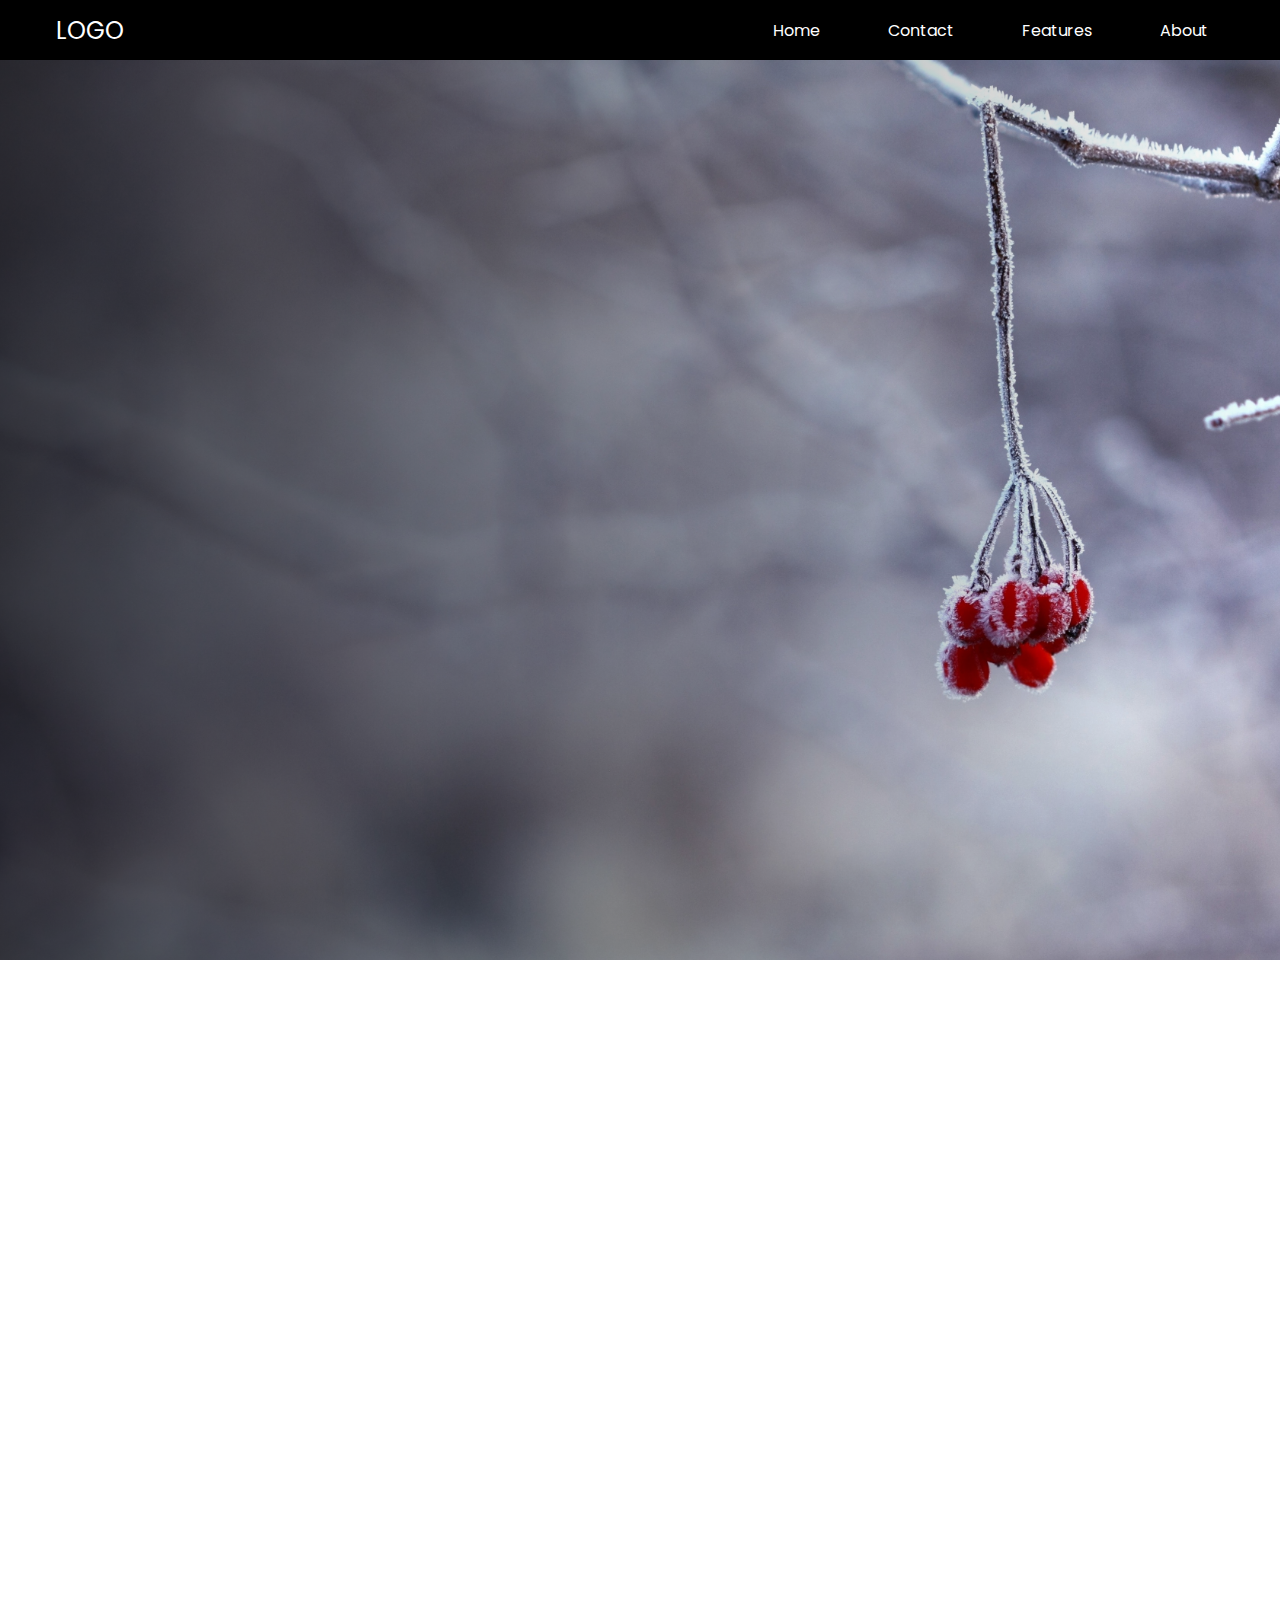
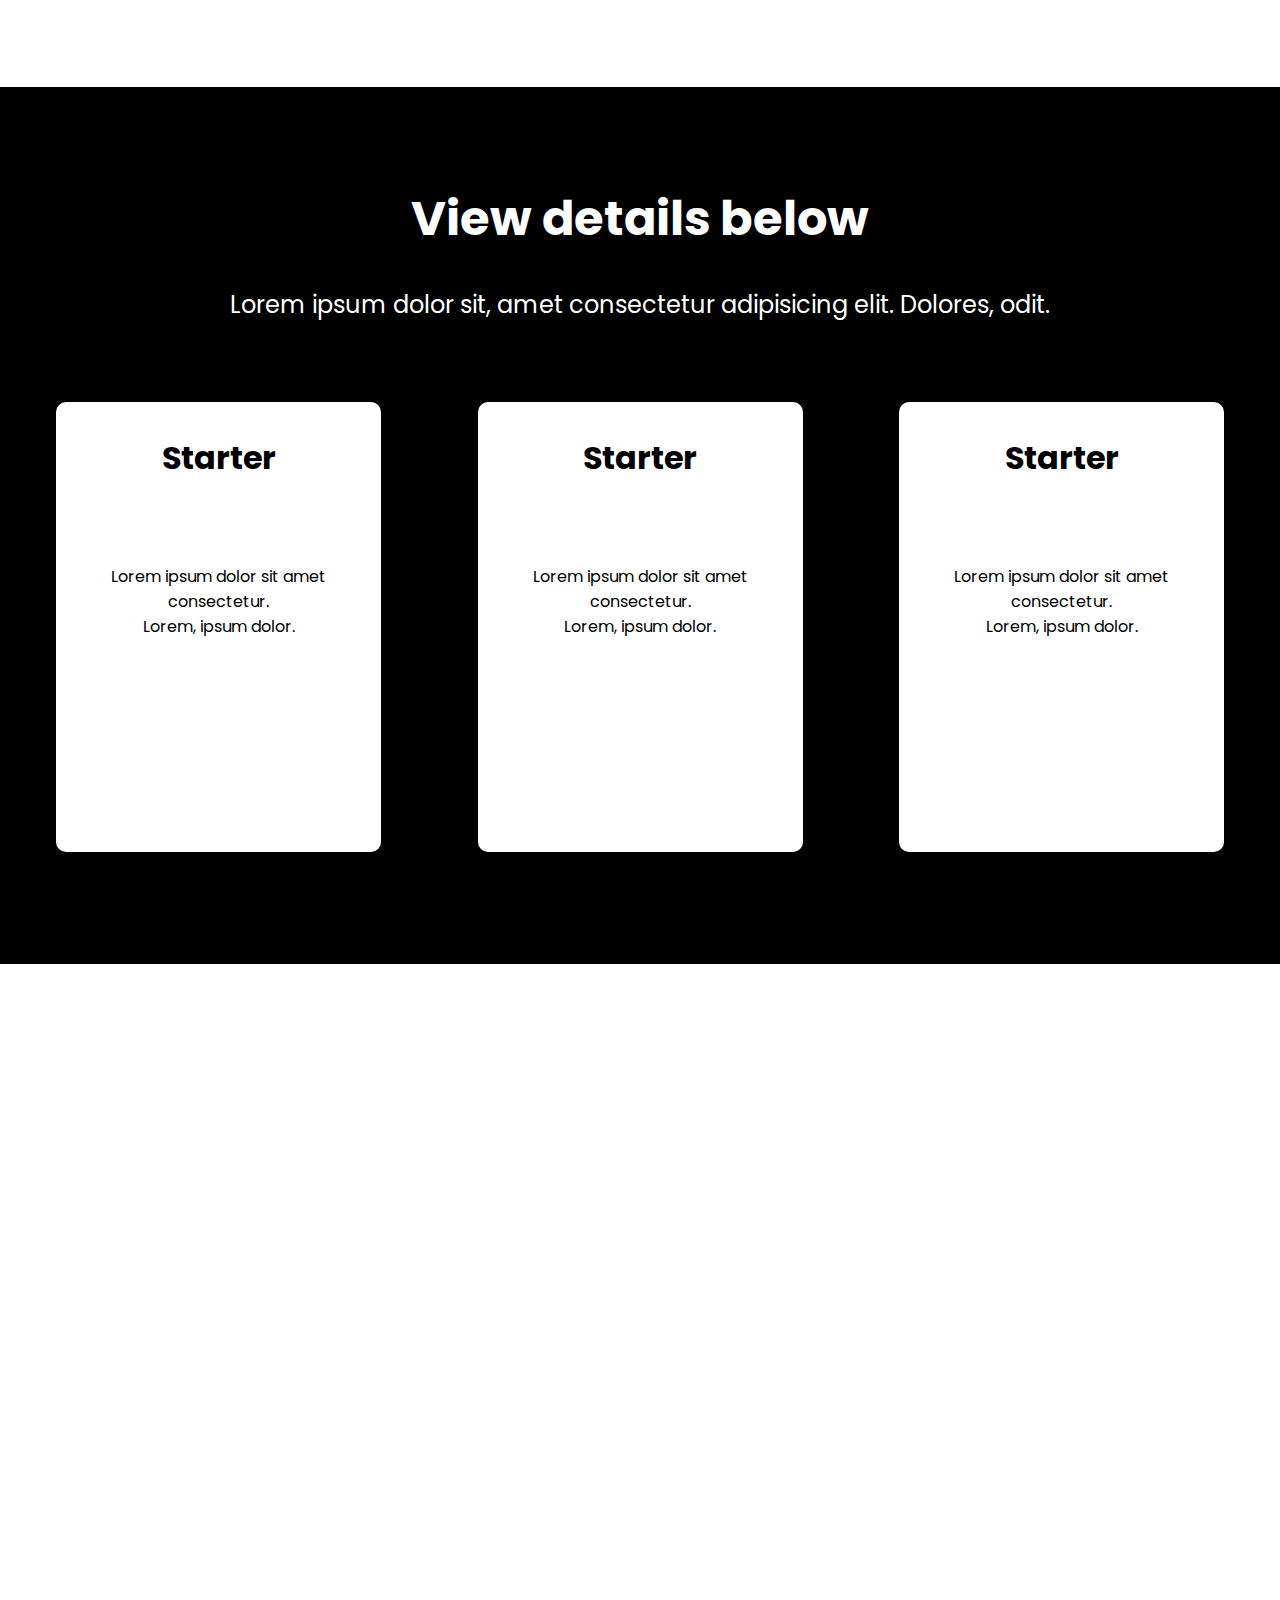
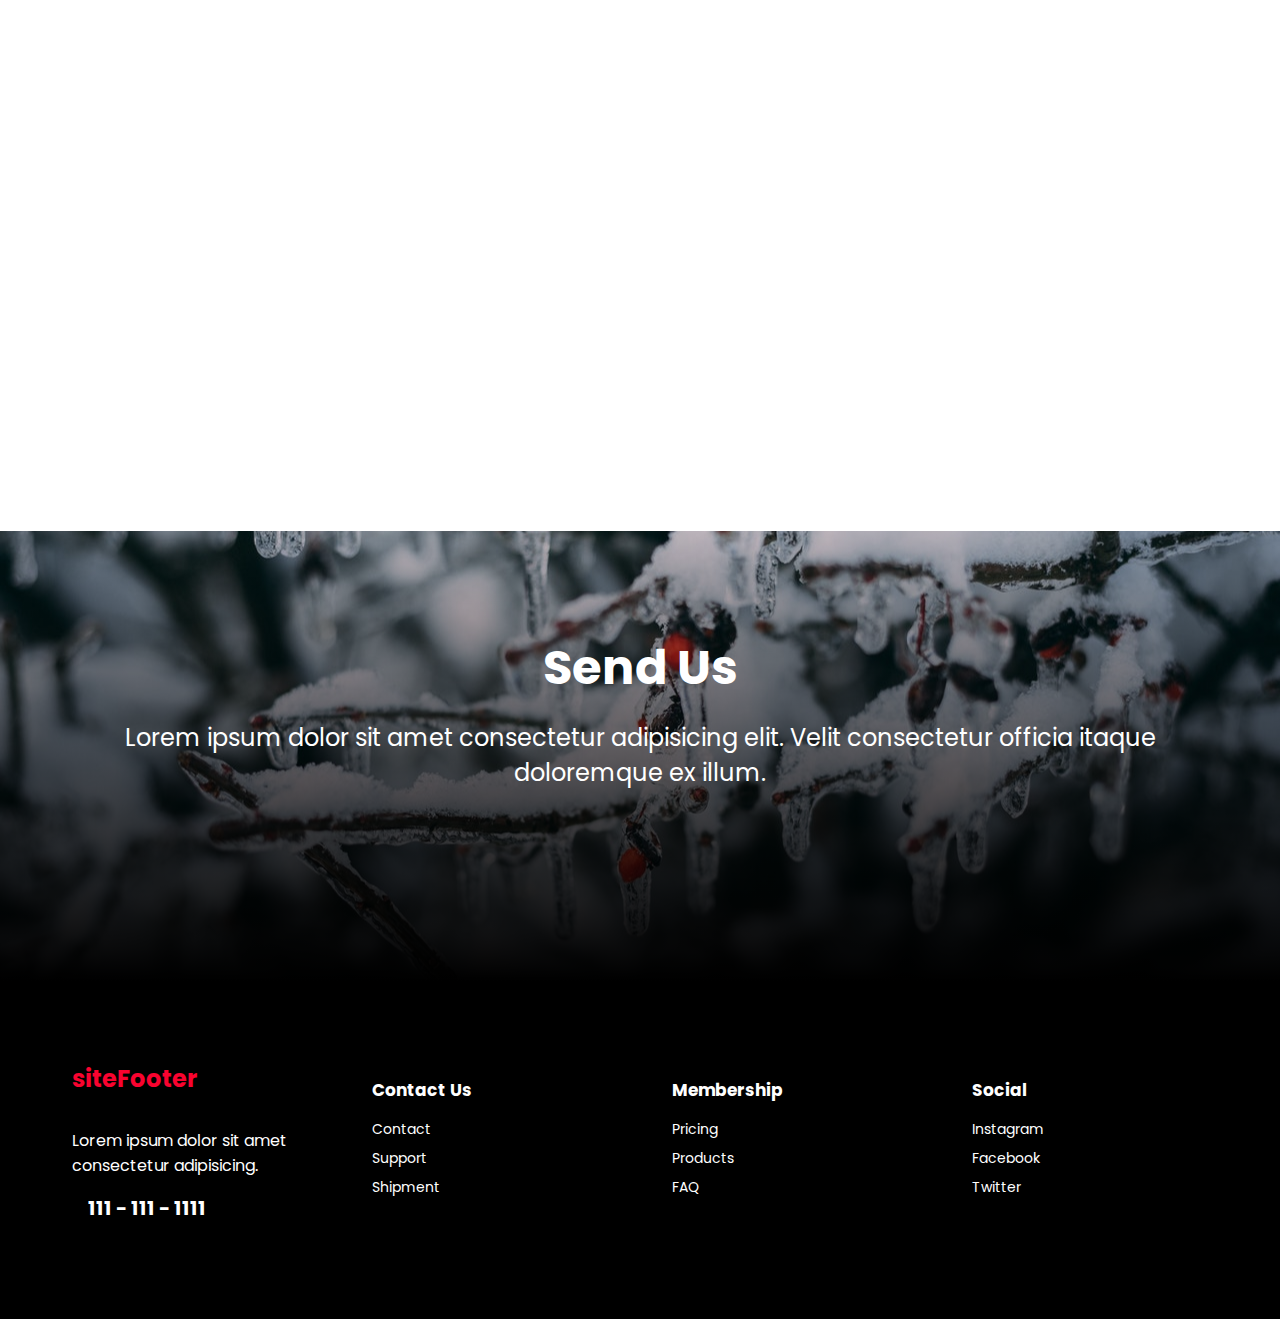
==== commit 259bb9b7: "javascript made, animations by elements" ====
--- a/index.html
+++ b/index.html
@@ -6,6 +6,8 @@
     <meta name="viewport" content="width=device-width, initial-scale=1.0">
     <link rel="stylesheet" href="./styles.css">   
     <link rel="stylesheet" href="https://use.fontawesome.com/releases/v5.15.2/css/all.css" integrity="sha384-vSIIfh2YWi9wW0r9iZe7RJPrKwp6bG+s9QZMoITbCckVJqGCCRhc+ccxNcdpHuYu" crossorigin="anonymous"> 
+    <link rel="preconnect" href="https://fonts.gstatic.com">
+    <link href="https://fonts.googleapis.com/css2?family=Poppins:wght@400;700&display=swap" rel="stylesheet">
     <title>Site Template</title>
 </head>
 <body>
@@ -18,37 +20,37 @@
             <span class="bar"></span>
         </div>
         <div class="navbar__menu">
-            <a href="#" class="navbar__link">Home</a>
-            <a href="#" class="navbar__link">Services</a>
-            <a href="#" class="navbar__link">Site2</a>
-            <a href="#" class="navbar__link">Site3</a>
+            <a href="./index.html" class="navbar__link">Home</a>
+            <a href="./index.html#fornav" class="navbar__link">Contact</a>
+            <a href="./features.html" class="navbar__link">Features</a>
+            <a href="./gridpage.html" class="navbar__link">About</a>
         </div>
     </nav>
 
     <div class="hero">
         <div class="hero__content">
-            <h1>Template Site</h1>
-            <p>Join Now</p>
-            <a href="/" class="button">Get Started</a>
+            <h1 class="animy" data-delay="0s">Template Site</h1>
+            <p class="animx" data-delay="0s">Join Now</p>
+            <a href="./features.html" class="button animx" data-delay="0s">Get Started</a>
         </div>
     </div>
 
     <div class="services">
         <div class="services__container">
             <div>
-                <p class="topline">Features</p>
-                <h1 class="services__heading">What we offer</h1>
+                <p class="topline animy" data-delay="0s">Features</p>
+                <h1 class="services__heading animy" data-delay="0s">What we offer</h1>
                 <div class="services__features">
-                    <p class="services__feature"><i class="far fa-check-square"></i>Most important services</p>
-                    <p class="services__feature"><i class="far fa-check-square"></i>Most important services</p>
-                    <p class="services__feature"><i class="far fa-check-square"></i>Most important services</p>
-                    <p class="services__feature"><i class="far fa-check-square"></i>Most important services</p>
-                    <p class="services__feature"><i class="far fa-check-square"></i>Most important services</p>
-                    <p class="services__feature"><i class="far fa-check-square"></i>Most important services</p>
+                    <p class="services__feature animx" data-delay="0.1s"><i class="far fa-check-square"></i>Most important services</p>
+                    <p class="services__feature animx" data-delay="0.2s"><i class="far fa-check-square"></i>Most important services</p>
+                    <p class="services__feature animx" data-delay="0.3s"><i class="far fa-check-square"></i>Most important services</p>
+                    <p class="services__feature animx" data-delay="0.4s"><i class="far fa-check-square"></i>Most important services</p>
+                    <p class="services__feature animx" data-delay="0.5s"><i class="far fa-check-square"></i>Most important services</p>
+                    <p class="services__feature animx" data-delay="0.55s"><i class="far fa-check-square"></i>Most important services</p>
                 </div>
             </div>
             <div>
-                <img src="./images/bck1.jpg" alt="servicespic" class="services__img" />
+                <img src="./images/bck1.jpg" alt="servicespic" class="services__img animy" data-delay="0s"/>
             </div>
         </div>
     </div>
@@ -97,15 +99,15 @@
 
     <div class="grid__net">
         <div class="grid__wrapper">
-            <div class="grid__text">
+            <div class="grid__text animy" data-delay="0.1s">
                 <p class="topline">Topline Text</p>
-                <h1>Attention text for a service</h1>
+                <h1>Attention text</h1>
                 <p class="grid__desc">
                     Lorem ipsum dolor, sit amet consectetur 
                     adipisicing elit. 
                 </p>
             </div>
-            <div class="grid__text">
+            <div class="grid__text animy" data-delay="0.1s">
                 <p class="topline">Topline More</p>
                 <h1>Details about more content</h1>
                 <p class="grid__desc">
@@ -117,24 +119,24 @@
             </div>
             <div class="grid__card">
                 <p>Lorem ipsum</p>
-                <img src="./images/red1.jpg" alt="red1" class="grid__img">
+                <img src="./images/red1.jpg" alt="red1" class="grid__img animxrev" data-delay="0.5s">
             </div>
             <div class="grid__card">
                 <p>Lorem ipsum</p>
-                <img src="./images/red2.jpg" alt="red1" class="grid__img">
+                <img src="./images/red2.jpg" alt="red1" class="grid__img animx" data-delay="0.5s">
             </div>
             <div class="grid__card">
                 <p>Lorem ipsum</p>
-                <img src="./images/red3.jpg" alt="red1" class="grid__img">
+                <img src="./images/red3.jpg" alt="red1" class="grid__img animxrev" data-delay="0.5s">
             </div>
             <div class="grid__card">
                 <p>Lorem ipsum</p>
-                <img src="./images/red4.jpg" alt="red1" class="grid__img">
+                <img src="./images/red4.jpg" alt="red1" class="grid__img animx" data-delay="0.5s">
             </div>
         </div>
     </div>
     
-    <div class="email">
+    <div class="email" id="fornav">
         <div class="email__content">
             <h1>Send Us</h1>
             <p>
@@ -156,7 +158,7 @@
             <div class="footer__desc">
                 <h1>siteFooter</h1>
                 <p>Lorem ipsum dolor sit amet consectetur adipisicing.</p>
-                <p id="phone">111 - 111 - 1111</p>
+                <p id="phone"><i class="fas fa-phone-square-alt"></i>111 - 111 - 1111</p>
             </div>
             <div class="footer__links">
                 <h2 class="footer__title">Contact Us</h2>
--- a/styles.css
+++ b/styles.css
@@ -10,6 +10,39 @@
     font-family: 'Poppins', sans-serif;
 }
 
+/*Animation*/
+
+@keyframes anim1 {
+    from {
+        transform: translateY(-70px);
+        opacity: 0;
+    }
+    to {
+        transform: translateY(0);
+        opacity: 1;
+    }
+}
+@keyframes anim2 {
+    from {
+        transform: translateX(100px);
+        opacity: 0;
+    }
+    to {
+        transform: translateX(0);
+        opacity: 1;
+    }
+}
+@keyframes anim3 {
+    from {
+        transform: translateX(-100px);
+        opacity: 0;
+    }
+    to {
+        transform: translateX(0);
+        opacity: 1;
+    }
+}
+
 /*Nav*/
 
 .navbar {
@@ -21,16 +54,17 @@
     justify-content: space-between;
     align-items: center;
 }
-.navbar__link {
-    color: var(--ccolor);
-    text-decoration: none;
-    padding: 0rem, 1rem;
-}
 .navbar__logo {
     color: var(--ccolor);
     text-decoration: none;
     padding-left: 1rem;
     font-size: 1.5rem;
+}
+.navbar__link {
+    color: var(--ccolor);
+    text-decoration: none;
+    padding: 0rem, 1rem;
+    margin: 2rem;
 }
 .navbar__link:hover {
     color: var(--acolor);
@@ -45,6 +79,7 @@
         display: flex;
         align-items: center;
         justify-content: center;
+        margin: 0;
     }
 
     .navbar__menu {
@@ -114,11 +149,13 @@
     font-size: clamp(3rem, 8vw, 7rem);
     text-transform: uppercase;
     margin-bottom: 0.5rem;
+    opacity: 0;
 }
 .hero__content p {
     font-size: clamp(1rem, 4vw, 2.5rem);
     text-transform: uppercase;
     margin-bottom: 3rem;
+    opacity: 0;
 }
 .button {
     padding: 1rem 3rem;
@@ -131,6 +168,7 @@
     transition: 0.3s ease;
     text-decoration: none;
     border-radius: 4px;
+    opacity: 0;
 }
 .button:hover {
     background: var(--bcolor);
@@ -149,16 +187,19 @@
 .services__img {
     width: 100%;
     height: 100%;
+    opacity: 0;
 }
 .topline {
     color: var(--acolor);
     text-transform: uppercase;
     font-weight: bold;
     margin-bottom: 0.5rem;
+    opacity: 0;
 }
 .services__heading {
     margin-bottom: 1rem;
     font-size: clamp(2rem, 6vw, 3rem);
+    opacity: 0;
 }
 .services__features {
     list-style: none;
@@ -166,6 +207,7 @@
 .services__feature {
     margin-bottom: 1.5rem;
     font-size: clamp(1rem, 5vw, 1.2rem);
+    opacity: 0;
 }
 .fa-check-circle {
     margin-right: 0.5rem;
@@ -256,6 +298,7 @@
 }
 .grid__text {
     padding: 1rem;
+    opacity: 0;
 }
 .grid__text h1 {
     margin-bottom: 1rem;
@@ -276,6 +319,7 @@
     width: 100%;
     height: 100%;
     border-radius: 10px;
+    opacity: 0;
 }
 
 .grid__text:nth-child(1) {
@@ -397,4 +441,71 @@
         width: 100%;
         min-width: 250px;
     }
+}
+
+/*Footer*/
+
+.footer {
+    padding: 5rem calc((100vw - 1200px) / 2);
+    display: grid;
+    grid-template-columns: repeat(2, 1fr);
+    color: var(--ccolor);
+    background: var(--bcolor);
+}
+.footer__desc {
+    padding: 0 2rem;
+}
+.footer__desc h1 {
+    margin-bottom: 2rem;
+    color: var(--acolor);
+    font-size: 1.5rem;
+}
+.footer__desc p {
+    margin-bottom: 1rem;
+}
+#phone {
+    font-weight: bold;
+    font-size: 1.2rem;
+}
+#phone i {
+    color: var(--acolor);
+    padding-right: 1rem;
+}
+.footer__wrapper {
+    display: grid;
+    grid-template-columns: repeat(2, 1fr);
+}
+.footer__links {
+    display: flex;
+    flex-direction: column;
+    align-items: flex-start;
+    padding: 1rem 2rem;
+}
+.footer__title {
+    font-size: 17px;
+    margin-bottom: 16px;
+}
+.footer__link {
+    text-decoration: none;
+    color: var(--ccolor);
+    font-size: 14px;
+    margin-bottom: 0.5rem;
+    transition: 0.3s ease-in-out;
+}
+.footer__link:hover {
+    color: var(--acolor);
+}
+
+@media screen and (max-width: 820px) {
+    .footer__wrapper {
+        grid-template-columns: 1fr;
+    }
+}
+@media screen and (max-width: 400px) {
+    .footer__desc {
+        padding: 1rem;
+    }
+    .footer__link {
+        padding: 1rem;
+    }
 }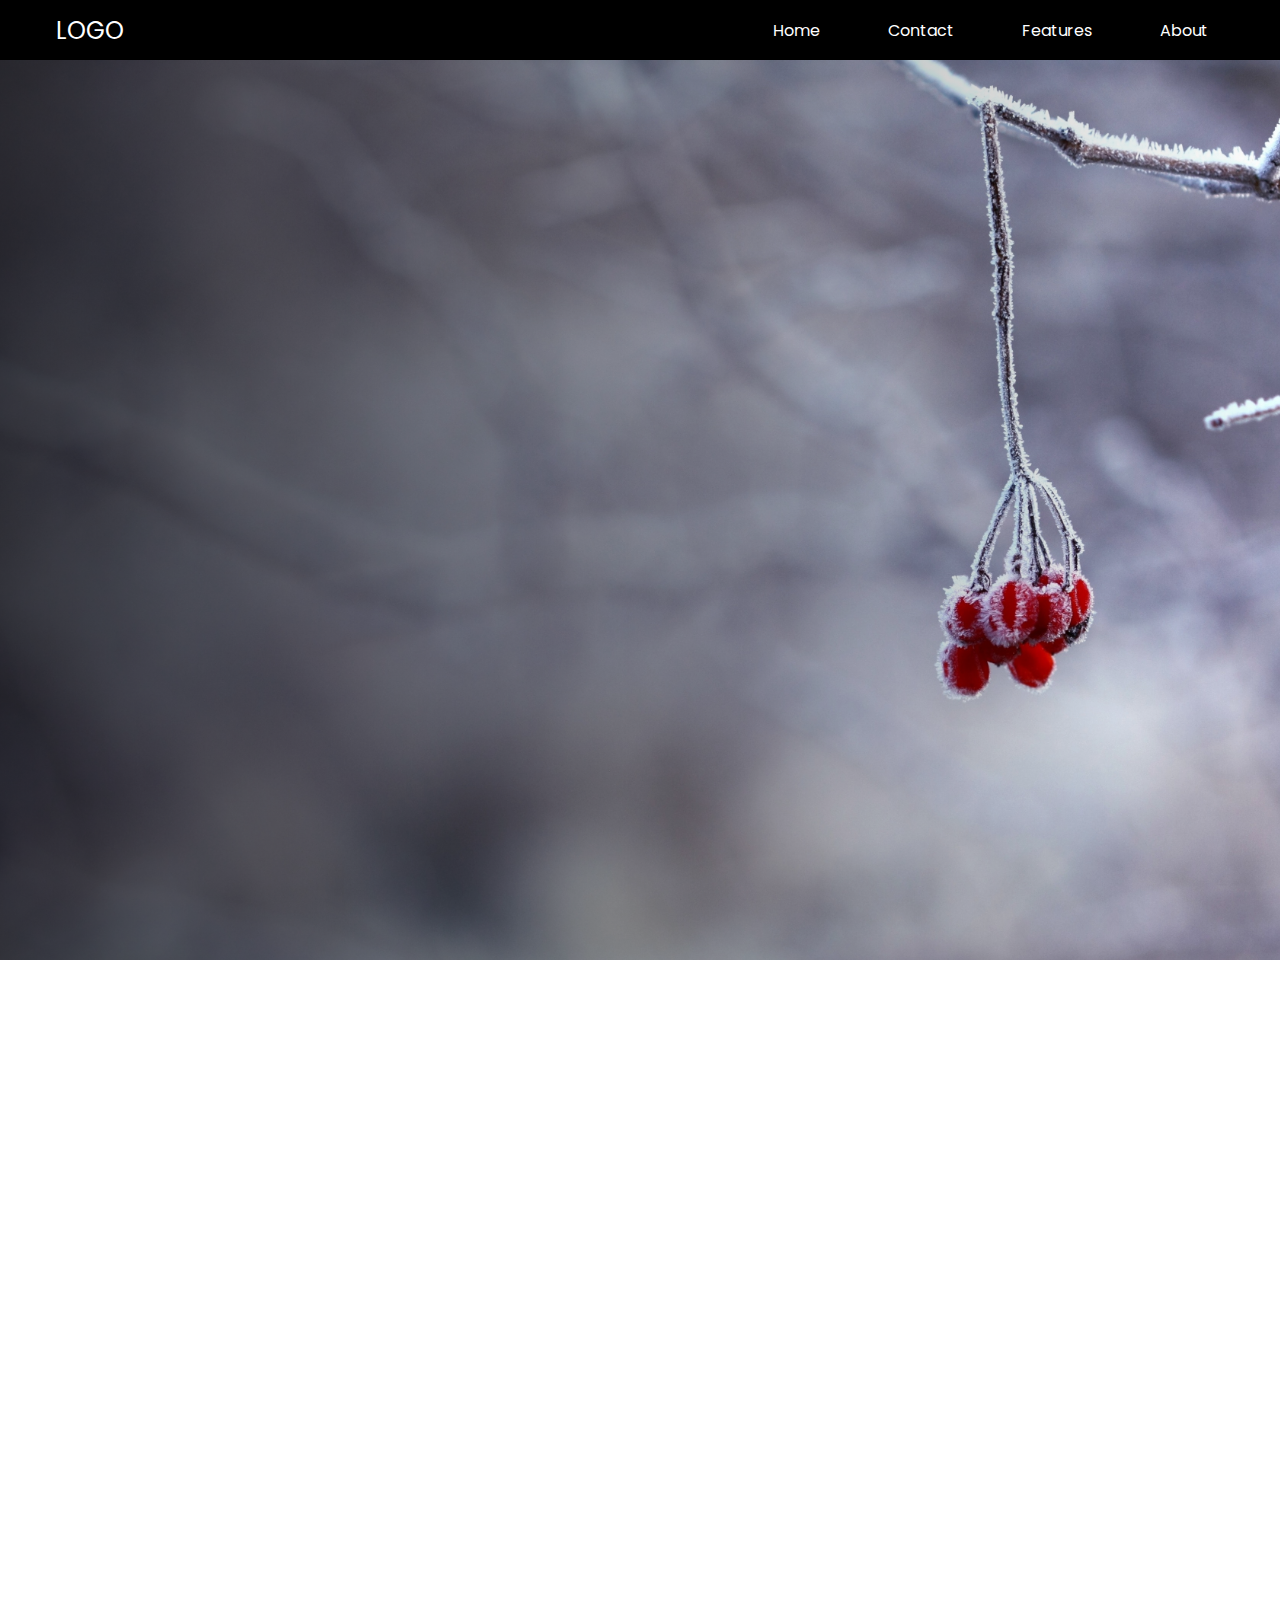
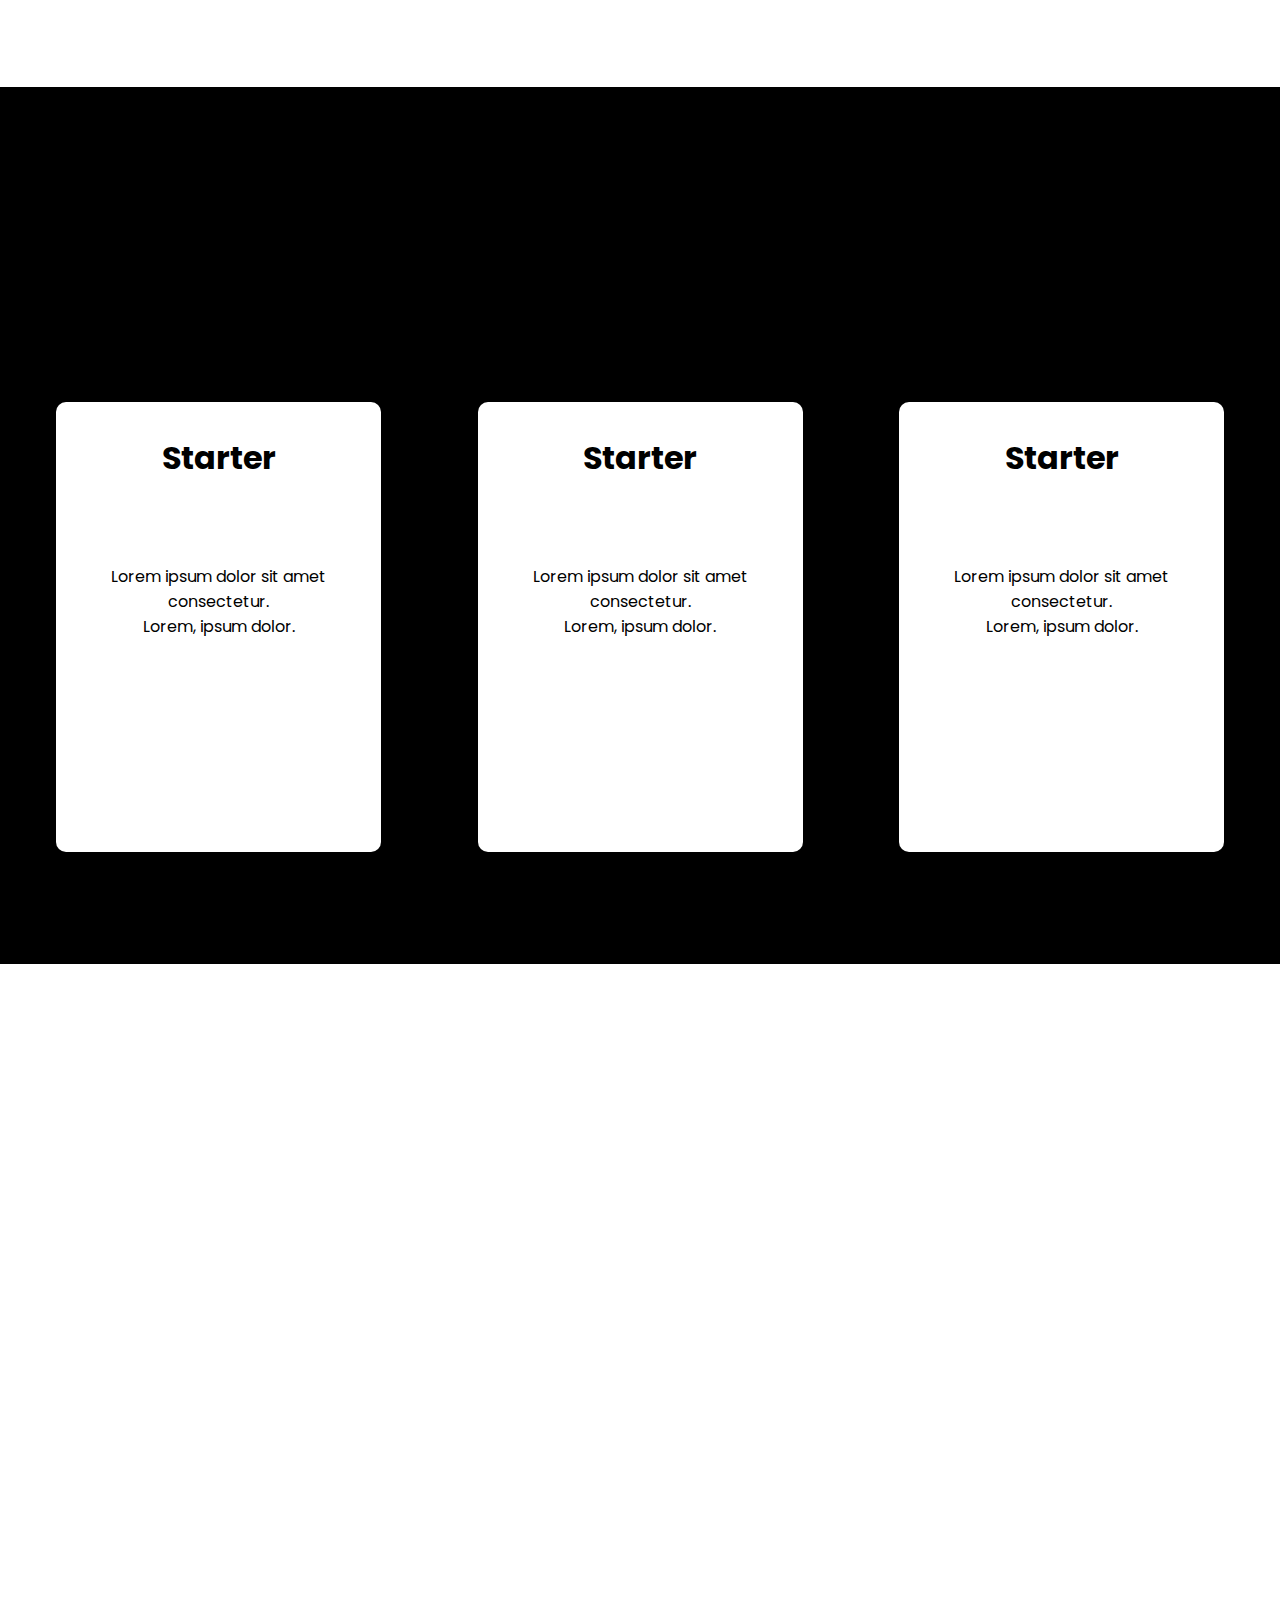
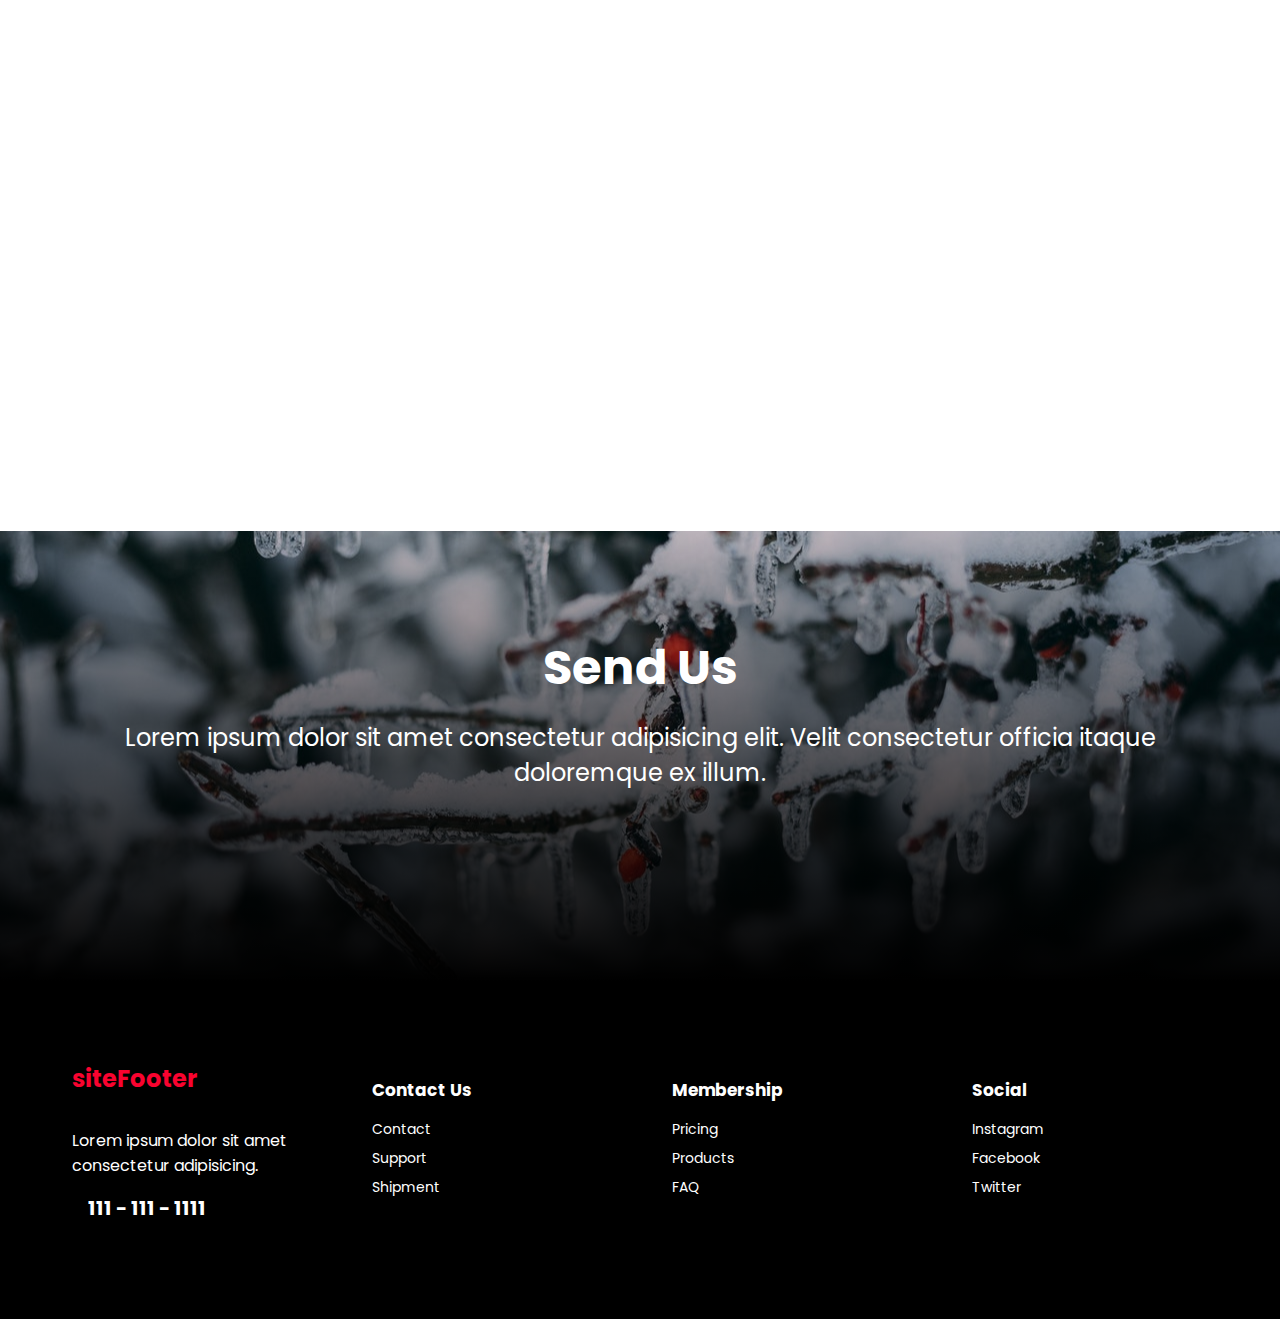
==== commit c2345213: "anim settings, page split" ====
--- a/index.html
+++ b/index.html
@@ -40,13 +40,13 @@
             <div>
                 <p class="topline animy" data-delay="0s">Features</p>
                 <h1 class="services__heading animy" data-delay="0s">What we offer</h1>
-                <div class="services__features">
-                    <p class="services__feature animx" data-delay="0.1s"><i class="far fa-check-square"></i>Most important services</p>
-                    <p class="services__feature animx" data-delay="0.2s"><i class="far fa-check-square"></i>Most important services</p>
-                    <p class="services__feature animx" data-delay="0.3s"><i class="far fa-check-square"></i>Most important services</p>
-                    <p class="services__feature animx" data-delay="0.4s"><i class="far fa-check-square"></i>Most important services</p>
-                    <p class="services__feature animx" data-delay="0.5s"><i class="far fa-check-square"></i>Most important services</p>
-                    <p class="services__feature animx" data-delay="0.55s"><i class="far fa-check-square"></i>Most important services</p>
+                <div class="services__features animx" data-delay="0s">
+                    <p class="services__feature"><i class="far fa-check-square"></i>Most important services</p>
+                    <p class="services__feature"><i class="far fa-check-square"></i>Most important services</p>
+                    <p class="services__feature"><i class="far fa-check-square"></i>Most important services</p>
+                    <p class="services__feature"><i class="far fa-check-square"></i>Most important services</p>
+                    <p class="services__feature"><i class="far fa-check-square"></i>Most important services</p>
+                    <p class="services__feature"><i class="far fa-check-square"></i>Most important services</p>
                 </div>
             </div>
             <div>
@@ -56,12 +56,12 @@
     </div>
 
     <div class="memberships">
-        <h1>View details below</h1>
-        <p class="membership__desc">
+        <h1 class="animx" data-delay="0s">View details below</h1>
+        <p class="membership__desc animxrev" data-delay="0s">
             Lorem ipsum dolor sit, amet consectetur adipisicing elit. Dolores, odit.
         </p>
         <div class="membership__wrapper">
-            <div class="membership__card">
+            <div class="membership__card animy" data-delay="0s">
                 <div class="membership_title">
                     <i class="fas fa-anchor"></i>
                     <h3>Starter</h3>
@@ -72,7 +72,7 @@
                 </div>
                 <a href="/" class="button">Sign Up</a>
             </div>
-            <div class="membership__card">
+            <div class="membership__card animy" data-delay="0s">
                 <div class="membership_title">
                     <i class="fab fa-octopus-deploy"></i>
                     <h3>Starter</h3>
@@ -83,7 +83,7 @@
                 </div>
                 <a href="/" class="button">Sign Up</a>
             </div>
-            <div class="membership__card">
+            <div class="membership__card animy" data-delay="0s">
                 <div class="membership_title">
                     <i class="fas fa-fish"></i>
                     <h3>Starter</h3>
--- a/styles.css
+++ b/styles.css
@@ -203,11 +203,12 @@
 }
 .services__features {
     list-style: none;
+    opacity: 0;
+
 }
 .services__feature {
     margin-bottom: 1.5rem;
     font-size: clamp(1rem, 5vw, 1.2rem);
-    opacity: 0;
 }
 .fa-check-circle {
     margin-right: 0.5rem;
@@ -232,11 +233,13 @@
     margin-bottom: 1rem;
     font-size: clamp(2rem, 5vw, 3rem);
     padding: 0 1rem;
+    opacity: 0;
 }
 .membership__desc {
     margin-bottom: 3rem;
     font-size: clamp(1rem, 3vw, 1.5rem);
     padding: 1rem;
+    opacity: 0;
 }
 .membership__wrapper {
     display: flex;
